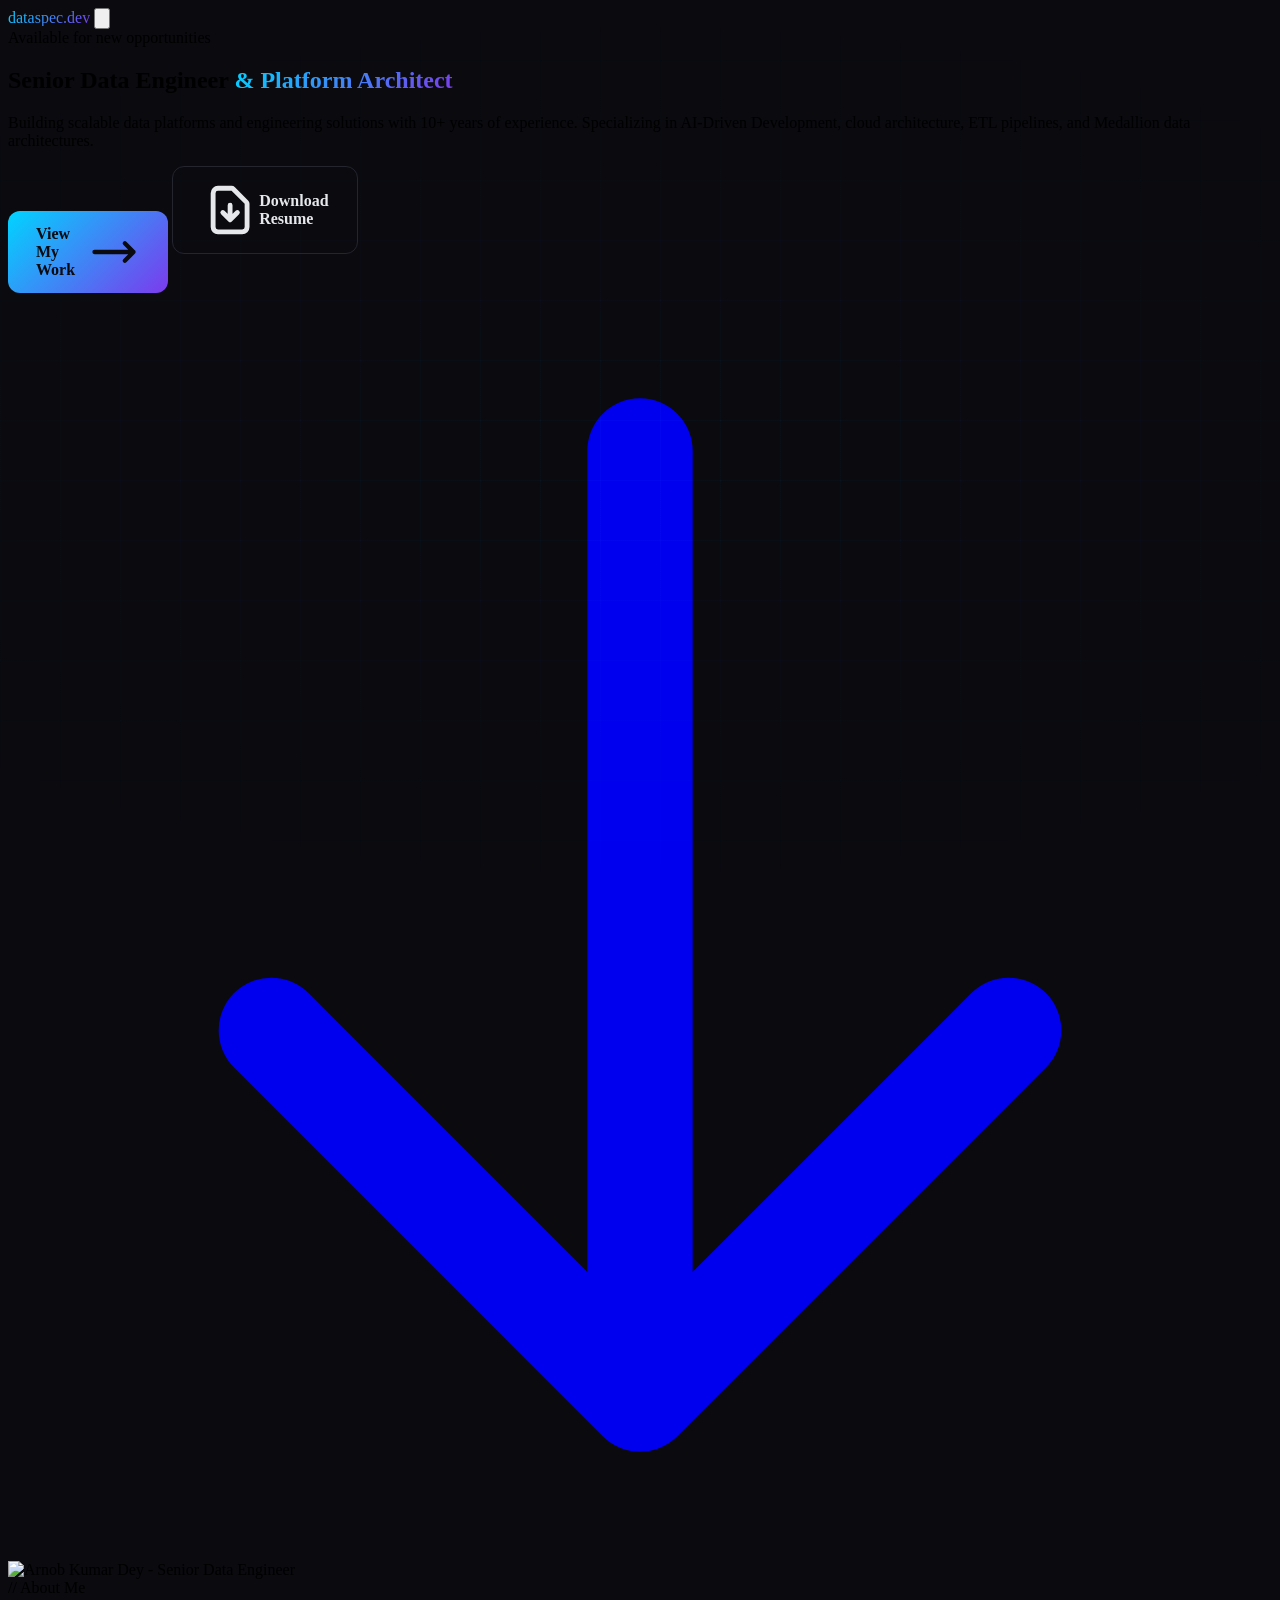
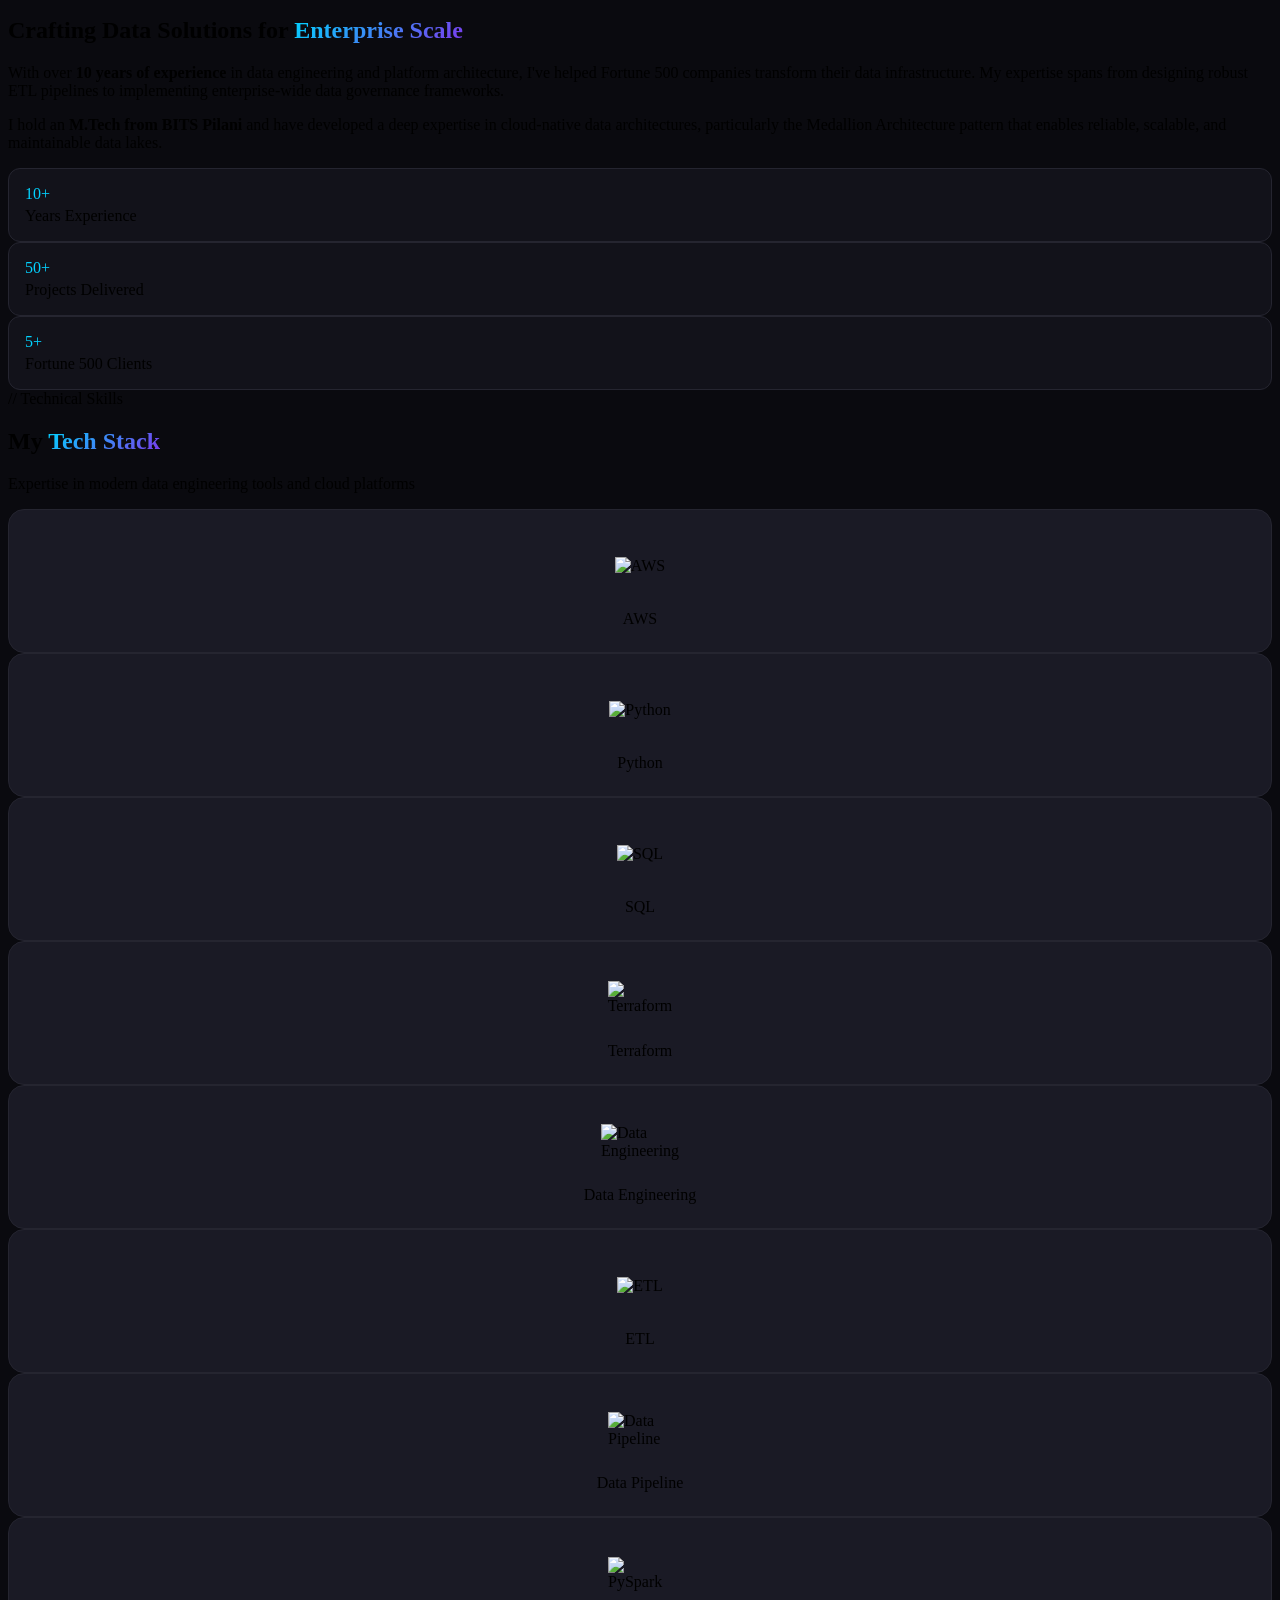
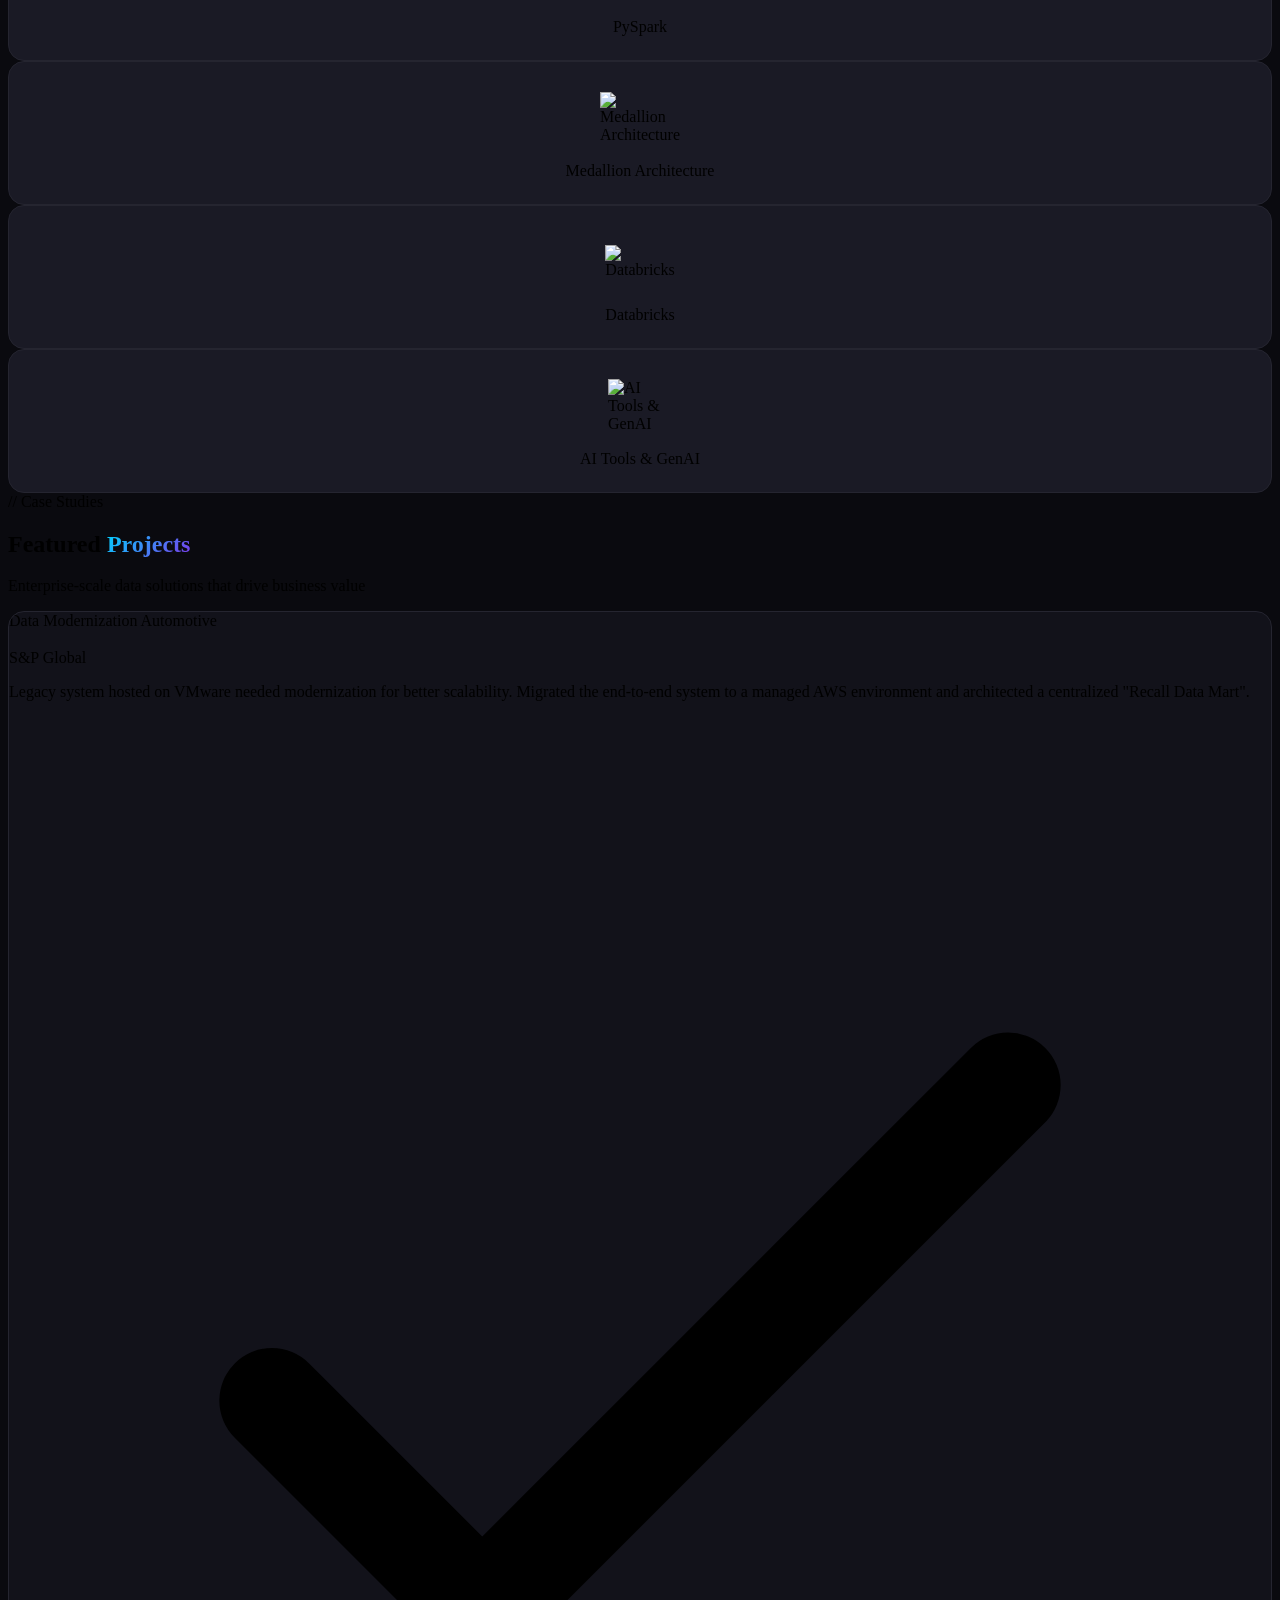
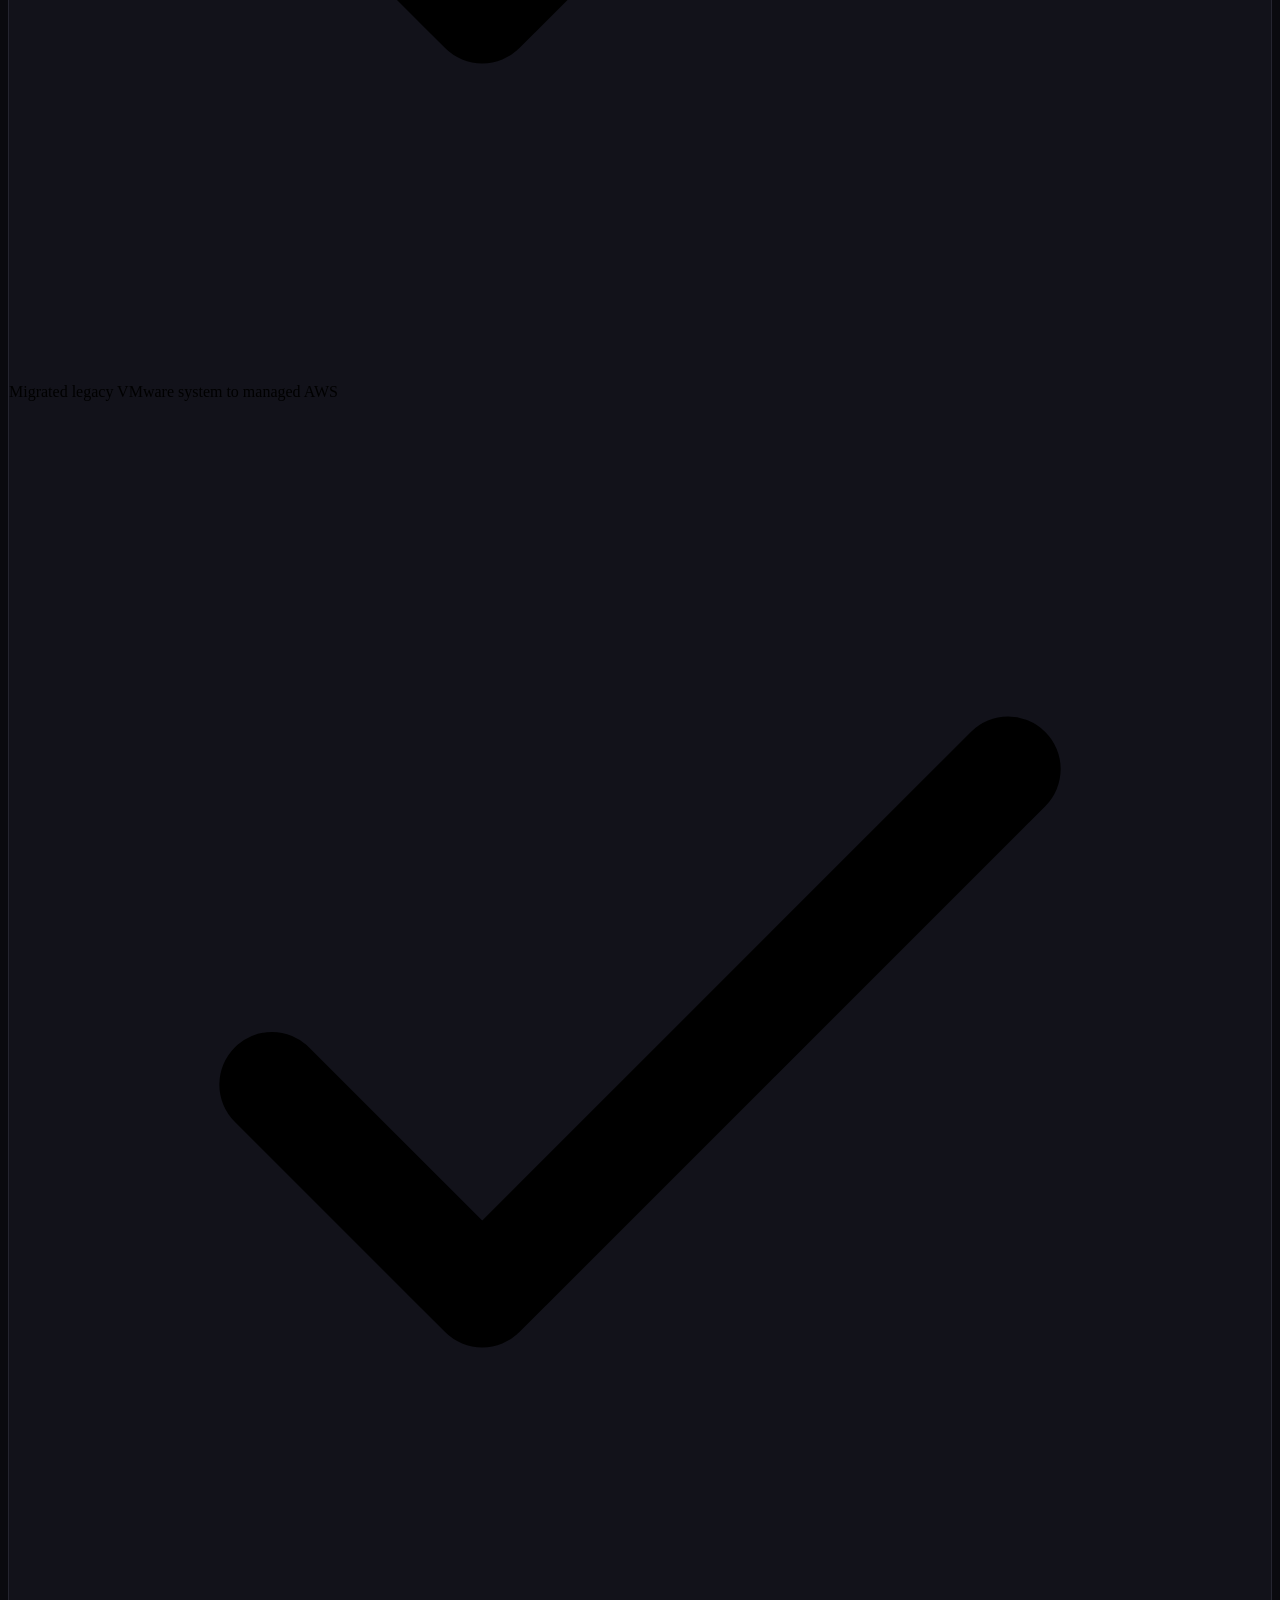
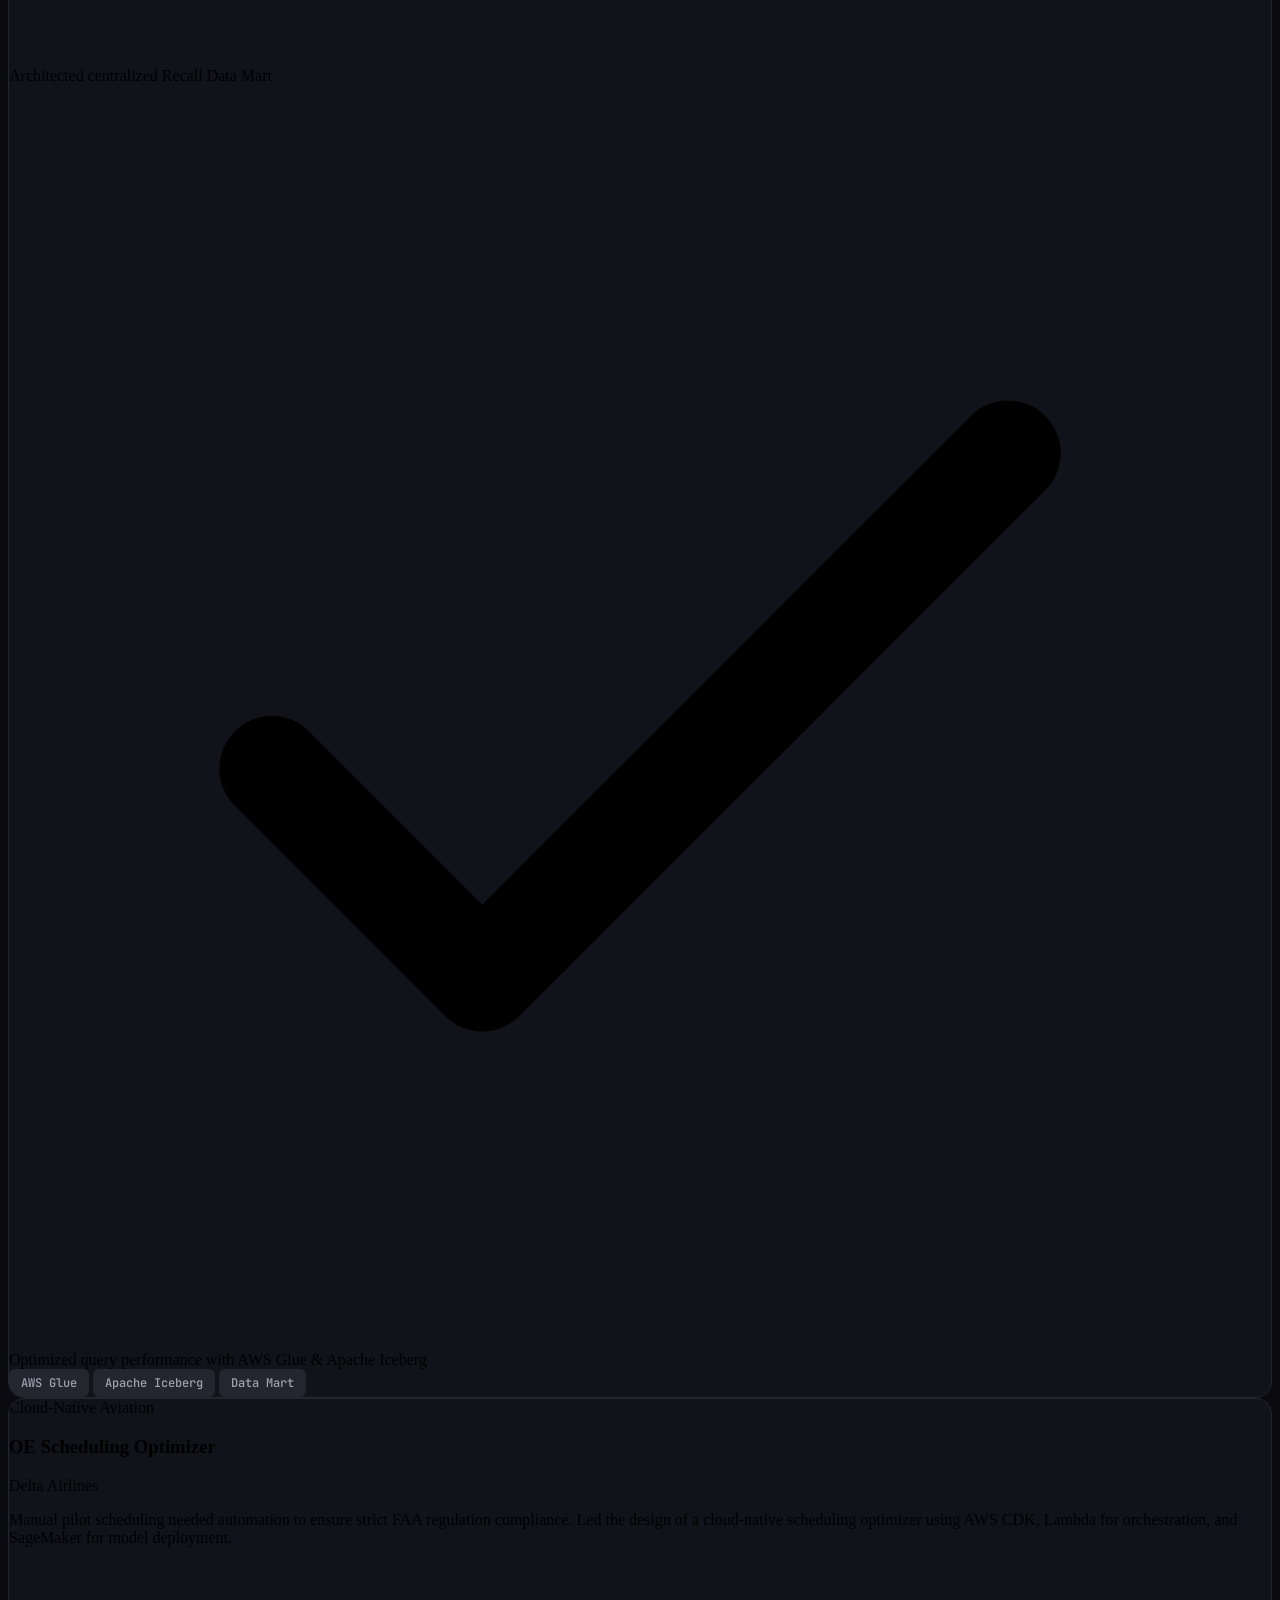
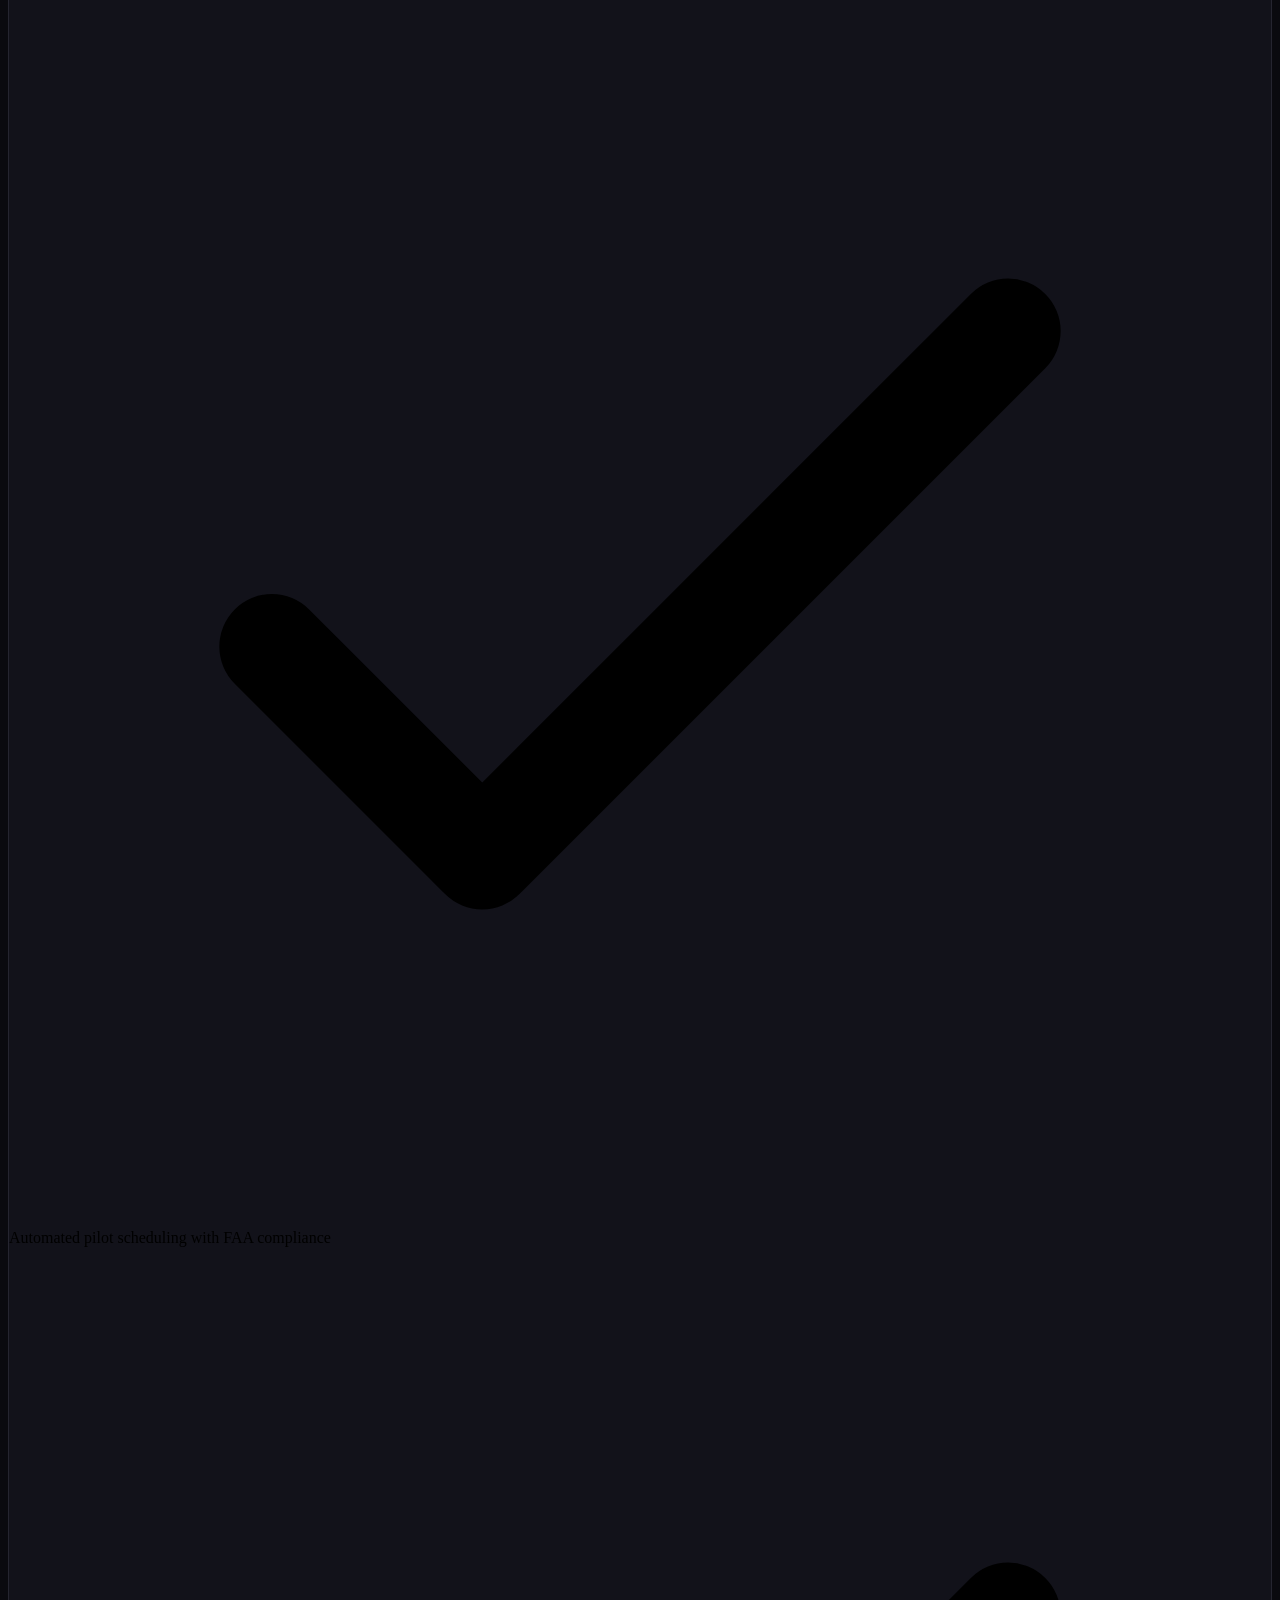
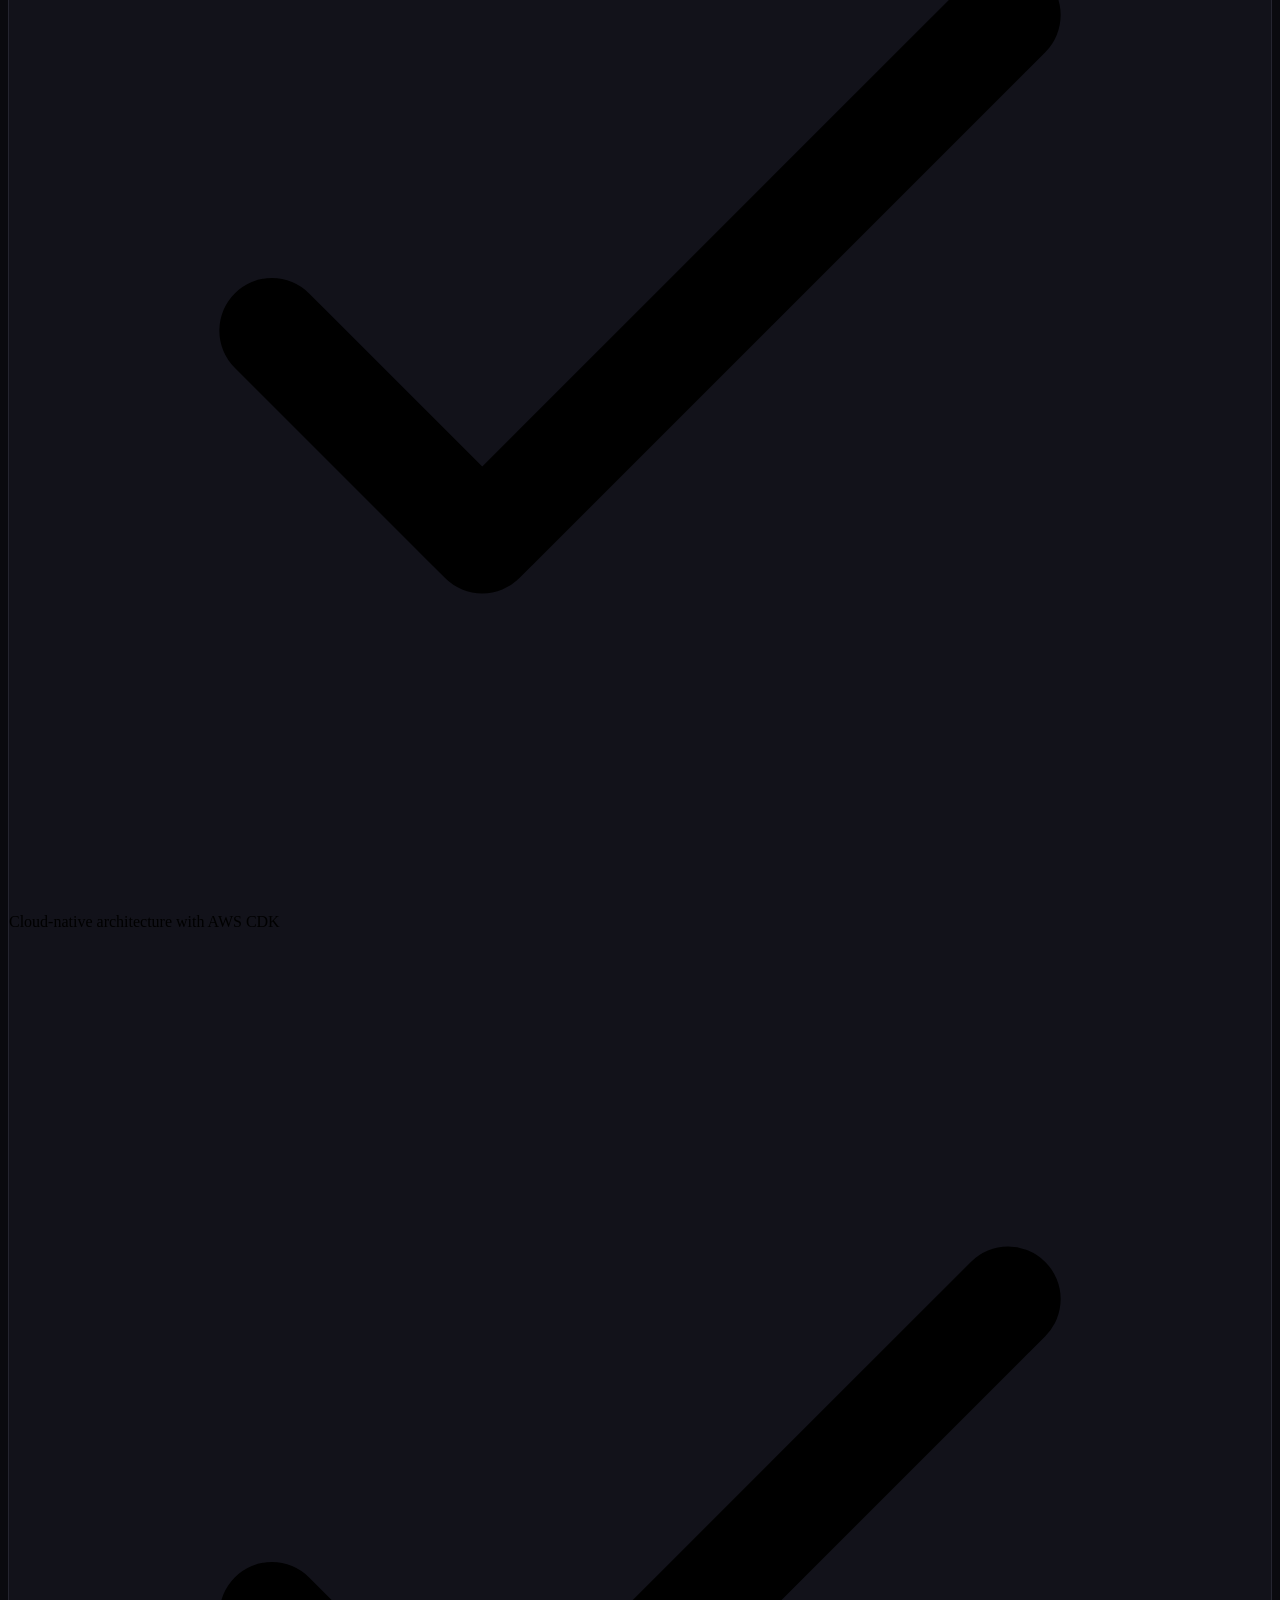
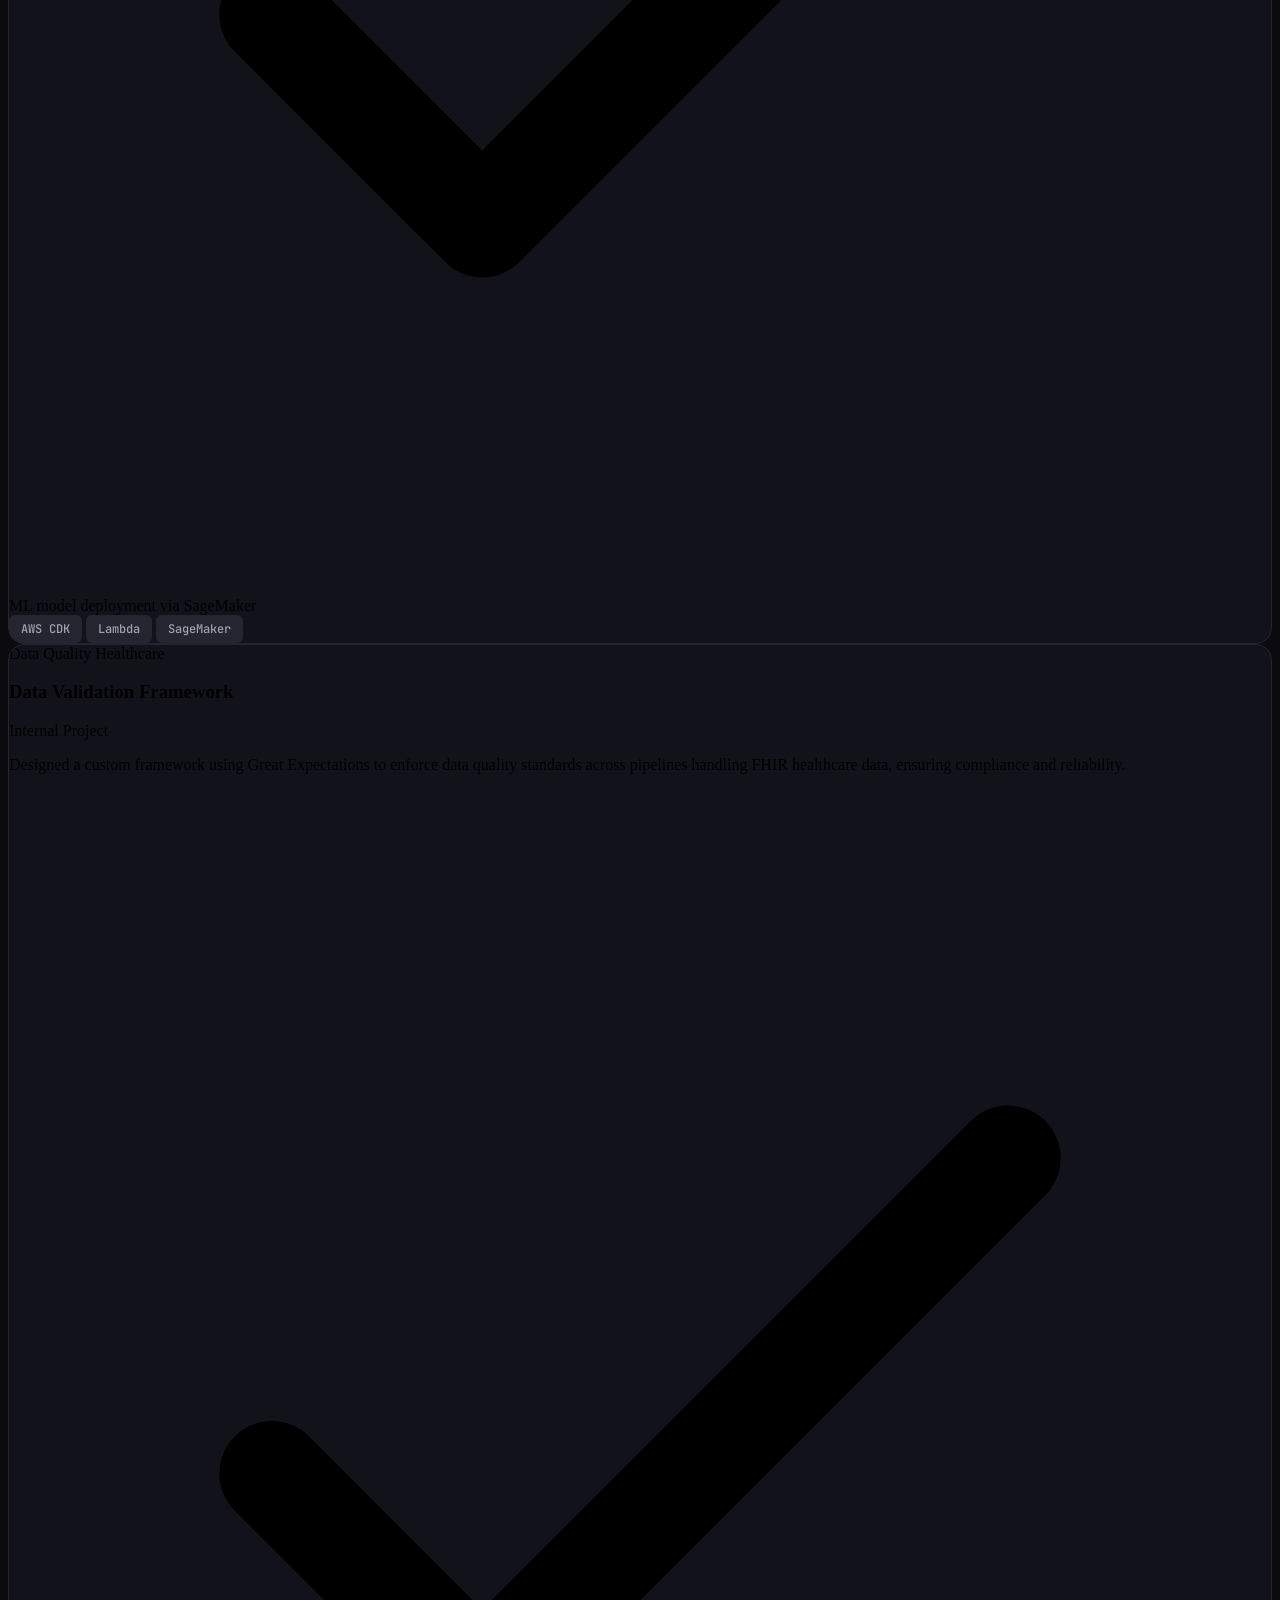
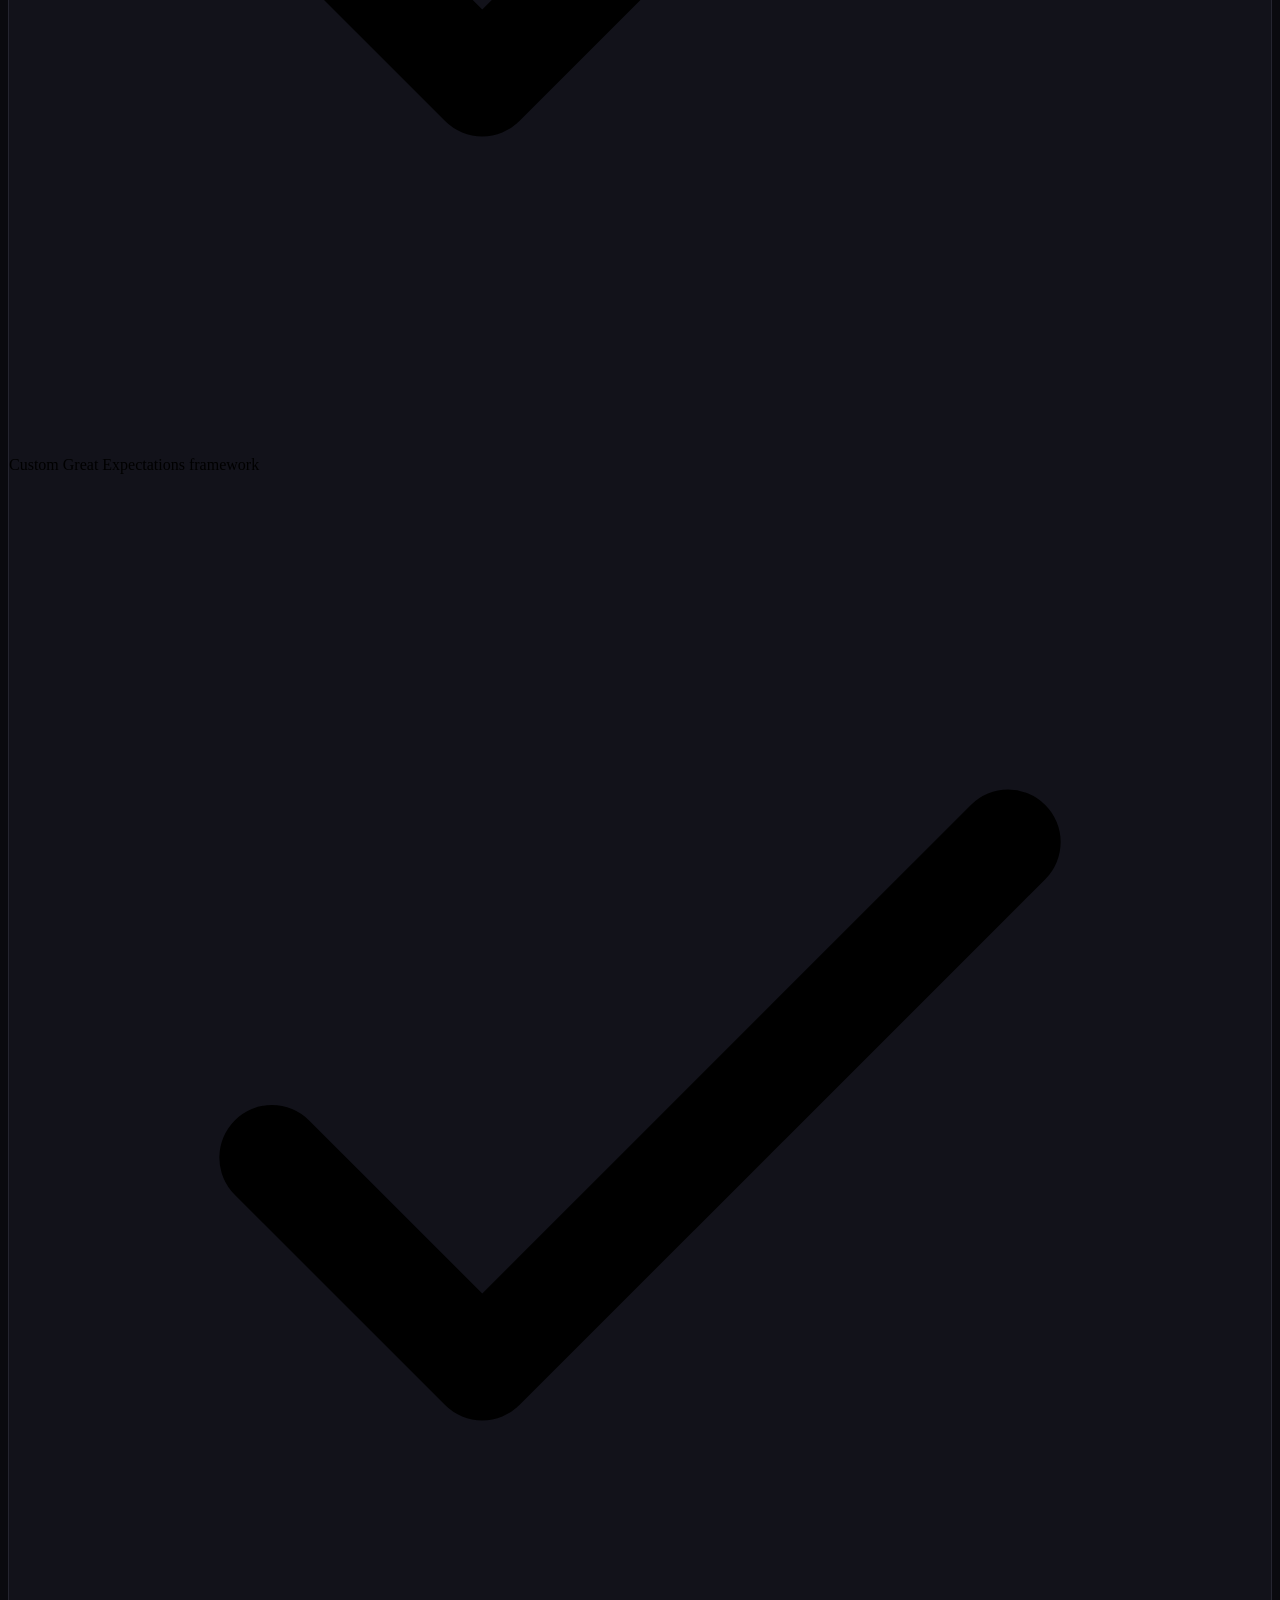
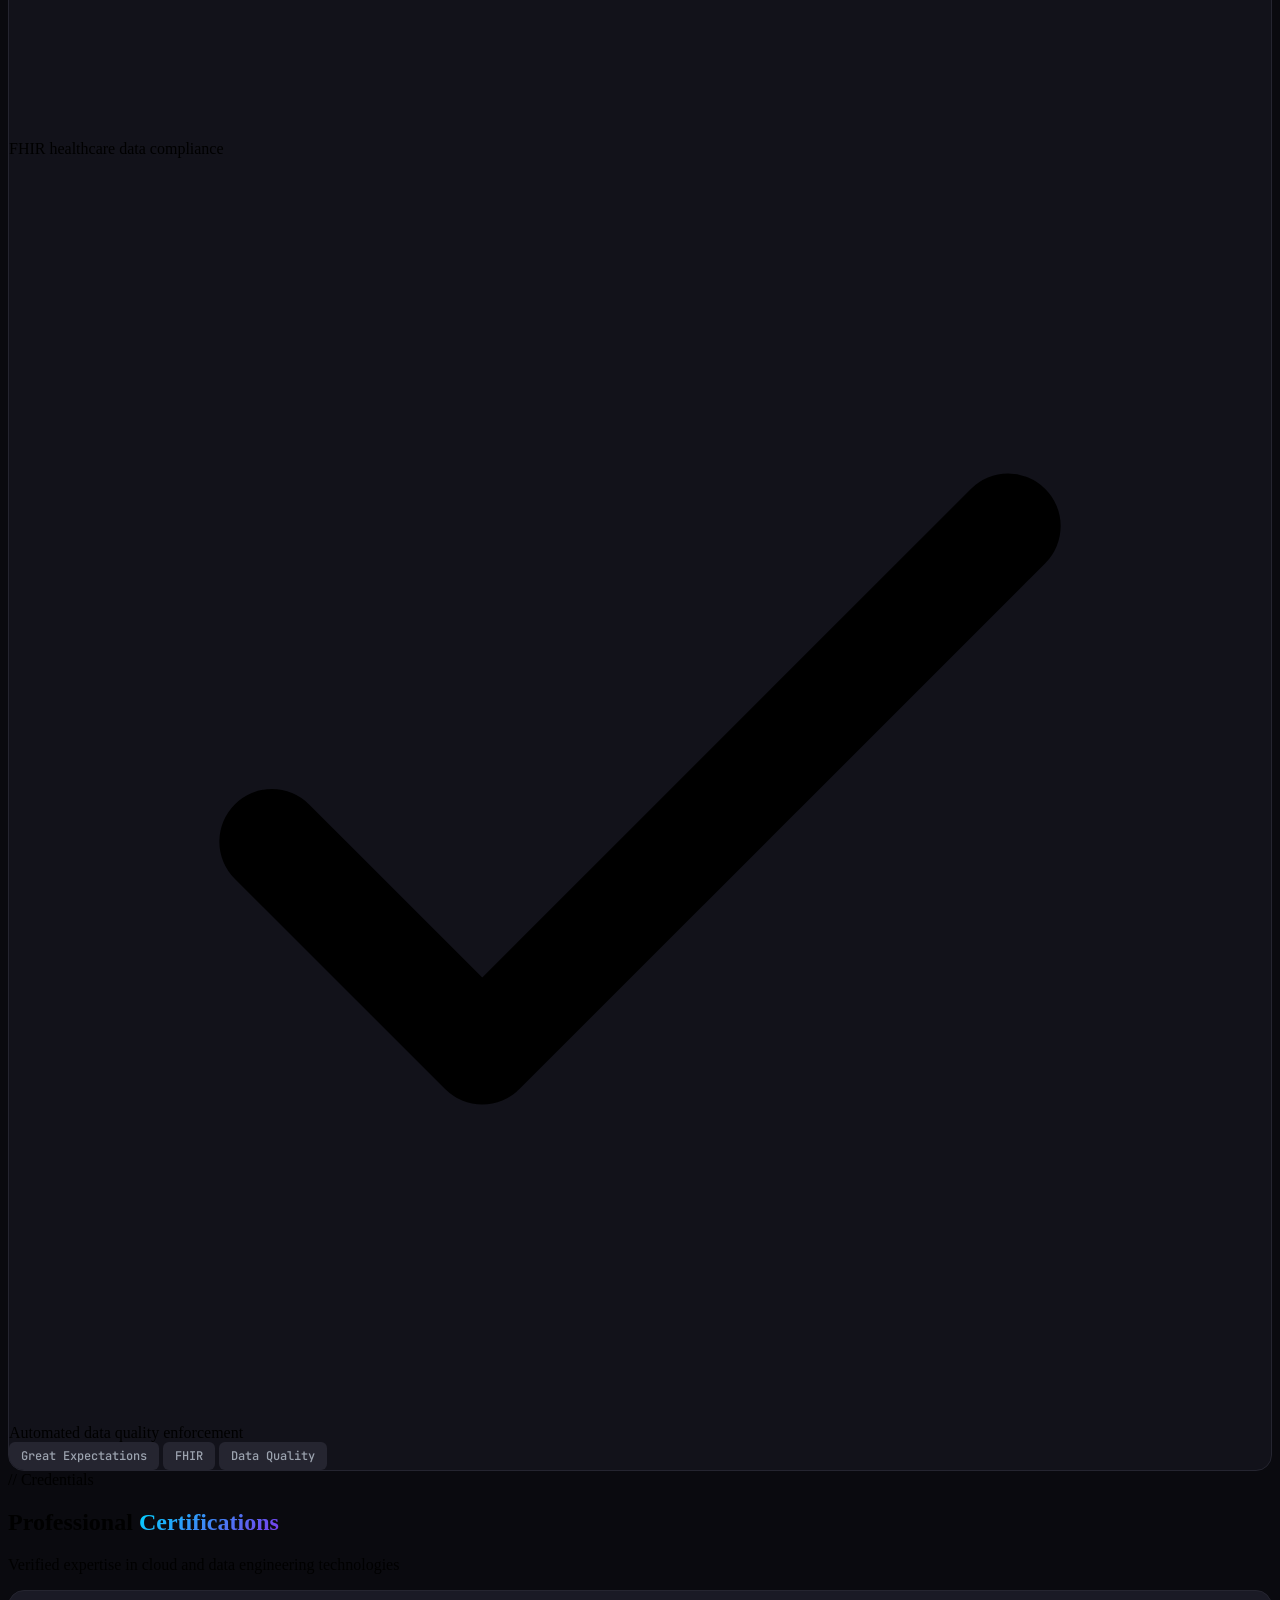
==== backup/index.html @ 8f7bd842 "Fix S&P Global domain tag to Automotive, restore missing project title, update styles" ====
<!DOCTYPE html>
<html lang="en" class="scroll-smooth">

<head>
    <meta charset="UTF-8">
    <meta name="viewport" content="width=device-width, initial-scale=1.0">
    <title>Arnob Kumar Dey | Senior Data Engineer | AWS, Databricks, PySpark, Terraform, SQL, Python, ETL</title>
    <meta name="description"
        content="Senior Data Engineer with 10+ years of experience specializing in AI-Driven Development, Databricks, AWS, and PySpark. Architecting scalable Medallion Architectures and ETL pipelines using modern AI Tools.">
    <meta name="keywords"
        content="Data Engineer, AWS, Python, SQL, Terraform, ETL, PySpark, Medallion Architecture, Data Pipeline, Platform Architect, AI Driven Development, AI Tools, Machine Learning, GenAI">
    <meta name="author" content="Arnob Kumar Dey">

    <!-- Open Graph / Social -->
    <meta property="og:type" content="website">
    <meta property="og:url" content="https://dataspec.dev/">
    <meta property="og:title" content="Arnob Kumar Dey | Senior Data Engineer">
    <meta property="og:description"
        content="Senior Data Engineer with 10+ years of experience specializing in AI-Driven Development, Databricks, AWS, and PySpark. Architecting scalable Medallion Architectures and ETL pipelines using modern AI Tools.">
    <meta property="og:image" content="https://dataspec.dev/images/professional_photo.png">

    <!-- Twitter -->
    <meta name="twitter:card" content="summary_large_image">
    <meta name="twitter:title" content="Arnob Kumar Dey | Senior Data Engineer">
    <meta name="twitter:description"
        content="Senior Data Engineer with 10+ years of experience specializing in AI-Driven Development, Databricks, AWS, and PySpark. Architecting scalable Medallion Architectures and ETL pipelines using modern AI Tools.">

    <!-- Canonical -->
    <link rel="canonical" href="https://dataspec.dev/">

    <!-- Favicon -->
    <link rel="icon" type="image/jpeg" href="images/favicon.jpg">

    <!-- Tailwind CSS CDN -->
    <script src="https://cdn.tailwindcss.com"></script>
    <script>
        tailwind.config = {
            darkMode: 'class',
            theme: {
                extend: {
                    colors: {
                        primary: '#00D4FF',
                        secondary: '#7C3AED',
                        accent: '#10B981',
                        dark: {
                            900: '#0A0A0F',
                            800: '#12121A',
                            700: '#1A1A25',
                            600: '#252530'
                        }
                    },
                    fontFamily: {
                        sans: ['Inter', 'system-ui', 'sans-serif'],
                        mono: ['JetBrains Mono', 'monospace']
                    }
                }
            }
        }
    </script>

    <!-- Google Fonts -->
    <link rel="preconnect" href="https://fonts.googleapis.com">
    <link rel="preconnect" href="https://fonts.gstatic.com" crossorigin>
    <link
        href="https://fonts.googleapis.com/css2?family=Inter:wght@300;400;500;600;700;800&family=JetBrains+Mono:wght@400;500&display=swap"
        rel="stylesheet">

    <!-- Custom Styles -->
    <link rel="stylesheet" href="style.css">
</head>

<body class="bg-dark-900 text-gray-100 font-sans antialiased">
    <!-- Navigation -->
    <nav id="navbar" class="fixed top-0 left-0 right-0 z-50 transition-all duration-300">
        <div class="max-w-7xl mx-auto px-4 sm:px-6 lg:px-8">
            <div class="flex items-center justify-between h-16">
                <a href="#hero" class="text-xl font-bold gradient-text">dataspec.dev</a>

                <!-- Desktop Menu -->
                <div class="hidden md:flex items-center space-x-8">
                    <a href="#about" class="nav-link">About</a>
                    <a href="#skills" class="nav-link">Skills</a>
                    <a href="#portfolio" class="nav-link">Portfolio</a>
                    <a href="#certifications" class="nav-link">Certifications</a>
                    <a href="#contact" class="btn-primary">Contact</a>
                </div>

                <!-- Mobile Menu Button -->
                <button id="mobile-menu-btn" class="md:hidden p-2 rounded-lg hover:bg-dark-700 transition-colors">
                    <svg class="w-6 h-6" fill="none" stroke="currentColor" viewBox="0 0 24 24">
                        <path stroke-linecap="round" stroke-linejoin="round" stroke-width="2"
                            d="M4 6h16M4 12h16M4 18h16" />
                    </svg>
                </button>
            </div>
        </div>

        <!-- Mobile Menu -->
        <div id="mobile-menu" class="hidden md:hidden bg-dark-800 border-t border-dark-600">
            <div class="px-4 py-3 space-y-2">
                <a href="#about" class="block py-2 nav-link">About</a>
                <a href="#skills" class="block py-2 nav-link">Skills</a>
                <a href="#portfolio" class="block py-2 nav-link">Portfolio</a>
                <a href="#certifications" class="block py-2 nav-link">Certifications</a>
                <a href="#contact" class="block py-2 btn-primary text-center">Contact</a>
            </div>
        </div>
    </nav>

    <!-- Hero Section -->
    <section id="hero" class="min-h-screen flex items-center justify-center relative overflow-hidden">
        <div class="absolute inset-0 bg-gradient-radial from-secondary/10 via-transparent to-transparent"></div>
        <div class="hero-grid"></div>

        <div class="max-w-7xl mx-auto px-4 sm:px-6 lg:px-8 py-20 relative z-10">
            <div class="text-center">
                <div
                    class="inline-flex items-center px-4 py-2 rounded-full bg-dark-700 border border-dark-600 mb-8 animate-fade-in">
                    <span class="w-2 h-2 bg-accent rounded-full mr-2 animate-pulse"></span>
                    <span class="text-sm text-gray-400">Available for new opportunities</span>
                </div>

                <h1 class="text-4xl sm:text-5xl md:text-6xl lg:text-7xl font-bold mb-6 animate-fade-in-up">
                    <span class="block text-white">Senior Data Engineer</span>
                    <span class="block gradient-text">&amp; Platform Architect</span>
                </h1>

                <p
                    class="text-lg sm:text-xl text-gray-400 max-w-3xl mx-auto mb-10 animate-fade-in-up animation-delay-200">
                    Building scalable data platforms and engineering solutions with 10+ years of experience.
                    Specializing in AI-Driven Development, cloud architecture, ETL pipelines, and Medallion data
                    architectures.
                </p>

                <div
                    class="flex flex-col sm:flex-row items-center justify-center gap-4 animate-fade-in-up animation-delay-400">
                    <a href="#portfolio" class="btn-primary">
                        <span>View My Work</span>
                        <svg class="w-5 h-5 ml-2" fill="none" stroke="currentColor" viewBox="0 0 24 24">
                            <path stroke-linecap="round" stroke-linejoin="round" stroke-width="2"
                                d="M17 8l4 4m0 0l-4 4m4-4H3" />
                        </svg>
                    </a>
                    <a href="resources/Resume_Arnob_Kumar_Dey_DE.pdf" download class="btn-secondary">
                        <svg class="w-5 h-5 mr-2" fill="none" stroke="currentColor" viewBox="0 0 24 24">
                            <path stroke-linecap="round" stroke-linejoin="round" stroke-width="2"
                                d="M12 10v6m0 0l-3-3m3 3l3-3m2 8H7a2 2 0 01-2-2V5a2 2 0 012-2h5.586a1 1 0 01.707.293l5.414 5.414a1 1 0 01.293.707V19a2 2 0 01-2 2z" />
                        </svg>
                        <span>Download Resume</span>
                    </a>
                </div>
            </div>
        </div>

        <div class="absolute bottom-10 left-1/2 -translate-x-1/2 animate-bounce">
            <a href="#about" class="text-gray-500 hover:text-primary transition-colors">
                <svg class="w-6 h-6" fill="none" stroke="currentColor" viewBox="0 0 24 24">
                    <path stroke-linecap="round" stroke-linejoin="round" stroke-width="2"
                        d="M19 14l-7 7m0 0l-7-7m7 7V3" />
                </svg>
            </a>
        </div>
    </section>

    <!-- About Section -->
    <section id="about" class="py-20 lg:py-32 relative">
        <div class="max-w-7xl mx-auto px-4 sm:px-6 lg:px-8">
            <div class="grid lg:grid-cols-2 gap-12 lg:gap-20 items-center">
                <div class="relative">
                    <div class="aspect-square max-w-md mx-auto lg:mx-0 relative">
                        <div
                            class="absolute inset-0 bg-gradient-to-br from-primary/20 to-secondary/20 rounded-2xl transform rotate-6">
                        </div>
                        <img src="images/professional_photo.png" alt="Arnob Kumar Dey - Senior Data Engineer"
                            class="relative rounded-2xl w-full h-full object-cover shadow-2xl">
                    </div>
                </div>

                <div>
                    <span class="text-primary font-mono text-base mb-4 block">// About Me</span>
                    <h2 class="text-3xl sm:text-4xl font-bold mb-6">
                        Crafting Data Solutions for
                        <span class="gradient-text">Enterprise Scale</span>
                    </h2>

                    <p class="text-gray-400 text-lg mb-6 leading-relaxed">
                        With over <strong class="text-white">10 years of experience</strong> in data engineering and
                        platform architecture,
                        I've helped Fortune 500 companies transform their data infrastructure. My expertise spans from
                        designing robust ETL pipelines to implementing enterprise-wide data governance frameworks.
                    </p>

                    <p class="text-gray-400 text-lg mb-8 leading-relaxed">
                        I hold an <strong class="text-white">M.Tech from BITS Pilani</strong> and have developed a deep
                        expertise in
                        cloud-native data architectures, particularly the Medallion Architecture pattern that enables
                        reliable, scalable, and maintainable data lakes.
                    </p>

                    <div class="grid grid-cols-2 sm:grid-cols-3 gap-6">
                        <div class="stat-card">
                            <span class="text-3xl font-bold gradient-text">10+</span>
                            <span class="text-gray-400 text-sm">Years Experience</span>
                        </div>
                        <div class="stat-card">
                            <span class="text-3xl font-bold gradient-text">50+</span>
                            <span class="text-gray-400 text-sm">Projects Delivered</span>
                        </div>
                        <div class="stat-card">
                            <span class="text-3xl font-bold gradient-text">5+</span>
                            <span class="text-gray-400 text-sm">Fortune 500 Clients</span>
                        </div>
                    </div>
                </div>
            </div>
        </div>
    </section>

    <!-- Skills Section -->
    <section id="skills" class="py-20 lg:py-32 bg-dark-800 relative">
        <div class="max-w-7xl mx-auto px-4 sm:px-6 lg:px-8">
            <div class="text-center mb-16">
                <span class="text-primary font-mono text-base mb-4 block">// Technical Skills</span>
                <h2 class="text-3xl sm:text-4xl font-bold mb-4">
                    My <span class="gradient-text">Tech Stack</span>
                </h2>
                <p class="text-gray-400 max-w-2xl mx-auto">
                    Expertise in modern data engineering tools and cloud platforms
                </p>
            </div>

            <div class="grid grid-cols-2 sm:grid-cols-3 lg:grid-cols-4 xl:grid-cols-5 gap-4">
                <div class="skill-card">
                    <div class="skill-icon bg-white p-2 rounded-xl">
                        <img src="images/aws-logo.png" alt="AWS" class="w-10 h-10 object-contain">
                    </div>
                    <span class="text-sm font-medium">AWS</span>
                </div>

                <div class="skill-card">
                    <div class="skill-icon bg-white p-2 rounded-xl">
                        <img src="images/python-logo.png" alt="Python" class="w-10 h-10 object-contain">
                    </div>
                    <span class="text-sm font-medium">Python</span>
                </div>

                <div class="skill-card">
                    <div class="skill-icon bg-white p-2 rounded-xl">
                        <img src="images/sql-logo.png" alt="SQL" class="w-10 h-10 object-contain">
                    </div>
                    <span class="text-sm font-medium">SQL</span>
                </div>

                <div class="skill-card">
                    <div class="skill-icon bg-white p-2 rounded-xl">
                        <img src="images/terraform-logo.png" alt="Terraform" class="w-10 h-10 object-contain">
                    </div>
                    <span class="text-sm font-medium">Terraform</span>
                </div>

                <div class="skill-card">
                    <div class="skill-icon bg-white p-2 rounded-xl">
                        <img src="images/data-engineering-logo.png" alt="Data Engineering"
                            class="w-10 h-10 object-contain">
                    </div>
                    <span class="text-sm font-medium">Data Engineering</span>
                </div>

                <div class="skill-card">
                    <div class="skill-icon bg-white p-2 rounded-xl">
                        <img src="images/etl-logo.png" alt="ETL" class="w-10 h-10 object-contain">
                    </div>
                    <span class="text-sm font-medium">ETL</span>
                </div>

                <div class="skill-card">
                    <div class="skill-icon bg-white p-2 rounded-xl">
                        <img src="images/data-pipeline-logo.png" alt="Data Pipeline" class="w-10 h-10 object-contain">
                    </div>
                    <span class="text-sm font-medium">Data Pipeline</span>
                </div>

                <div class="skill-card">
                    <div class="skill-icon bg-white p-2 rounded-xl">
                        <img src="images/pyspark-logo.png" alt="PySpark" class="w-10 h-10 object-contain">
                    </div>
                    <span class="text-sm font-medium">PySpark</span>
                </div>

                <div class="skill-card">
                    <div class="skill-icon bg-white p-2 rounded-xl">
                        <img src="images/medallion-logo.png" alt="Medallion Architecture"
                            class="w-10 h-10 object-contain">
                    </div>
                    <span class="text-sm font-medium">Medallion Architecture</span>
                </div>

                <div class="skill-card">
                    <div class="skill-icon bg-white p-2 rounded-xl">
                        <img src="images/databricks-logo.png" alt="Databricks" class="w-10 h-10 object-contain">
                    </div>
                    <span class="text-sm font-medium">Databricks</span>
                </div>

                <div class="skill-card">
                    <div class="skill-icon bg-white p-2 rounded-xl">
                        <img src="images/ai-tools-logo.png" alt="AI Tools & GenAI" class="w-10 h-10 object-contain">
                    </div>
                    <span class="text-sm font-medium">AI Tools & GenAI</span>
                </div>
            </div>
        </div>
    </section>

    <!-- Portfolio Section -->
    <section id="portfolio" class="py-20 lg:py-32 relative">
        <div class="max-w-7xl mx-auto px-4 sm:px-6 lg:px-8">
            <div class="text-center mb-16">
                <span class="text-primary font-mono text-base mb-4 block">// Case Studies</span>
                <h2 class="text-3xl sm:text-4xl font-bold mb-4">
                    Featured <span class="gradient-text">Projects</span>
                </h2>
                <p class="text-gray-400 max-w-2xl mx-auto">
                    Enterprise-scale data solutions that drive business value
                </p>
            </div>

            <div class="grid lg:grid-cols-2 gap-8">
                <!-- S&P Global Recall Modernization -->
                <article class="case-study-card group">
                    <div class="p-8">
                        <div class="flex items-center gap-3 mb-4">
                            <span class="px-3 py-1 text-xs font-medium bg-primary/10 text-primary rounded-full">Data
                                Modernization</span>
                            <span
                                class="px-3 py-1 text-xs font-medium bg-secondary/10 text-secondary rounded-full">Automotive</span>
                        </div>

                        <h3 class="text-2xl font-bold mb-4 group-hover:text-primary transition-colors">

                        </h3>
                        <p class="text-sm text-gray-500 mb-4">S&P Global</p>

                        <p class="text-gray-400 mb-6 leading-relaxed">
                            Legacy system hosted on VMware needed modernization for better scalability. Migrated the
                            end-to-end
                            system to a managed AWS environment and architected a centralized "Recall Data Mart".
                        </p>

                        <div class="space-y-3 mb-6">
                            <div class="flex items-start gap-3">
                                <svg class="w-5 h-5 text-accent mt-0.5 flex-shrink-0" fill="none" stroke="currentColor"
                                    viewBox="0 0 24 24">
                                    <path stroke-linecap="round" stroke-linejoin="round" stroke-width="2"
                                        d="M5 13l4 4L19 7" />
                                </svg>
                                <span class="text-gray-300">Migrated legacy VMware system to managed AWS</span>
                            </div>
                            <div class="flex items-start gap-3">
                                <svg class="w-5 h-5 text-accent mt-0.5 flex-shrink-0" fill="none" stroke="currentColor"
                                    viewBox="0 0 24 24">
                                    <path stroke-linecap="round" stroke-linejoin="round" stroke-width="2"
                                        d="M5 13l4 4L19 7" />
                                </svg>
                                <span class="text-gray-300">Architected centralized Recall Data Mart</span>
                            </div>
                            <div class="flex items-start gap-3">
                                <svg class="w-5 h-5 text-accent mt-0.5 flex-shrink-0" fill="none" stroke="currentColor"
                                    viewBox="0 0 24 24">
                                    <path stroke-linecap="round" stroke-linejoin="round" stroke-width="2"
                                        d="M5 13l4 4L19 7" />
                                </svg>
                                <span class="text-gray-300">Optimized query performance with AWS Glue & Apache
                                    Iceberg</span>
                            </div>
                        </div>

                        <div class="flex flex-wrap gap-2">
                            <span class="tech-tag">AWS Glue</span>
                            <span class="tech-tag">Apache Iceberg</span>
                            <span class="tech-tag">Data Mart</span>
                        </div>
                    </div>
                </article>

                <!-- Delta Airlines OE Scheduler -->
                <article class="case-study-card group">
                    <div class="p-8">
                        <div class="flex items-center gap-3 mb-4">
                            <span
                                class="px-3 py-1 text-xs font-medium bg-primary/10 text-primary rounded-full">Cloud-Native</span>
                            <span
                                class="px-3 py-1 text-xs font-medium bg-accent/10 text-accent rounded-full">Aviation</span>
                        </div>

                        <h3 class="text-2xl font-bold mb-4 group-hover:text-primary transition-colors">
                            OE Scheduling Optimizer
                        </h3>
                        <p class="text-sm text-gray-500 mb-4">Delta Airlines</p>

                        <p class="text-gray-400 mb-6 leading-relaxed">
                            Manual pilot scheduling needed automation to ensure strict FAA regulation compliance. Led
                            the design
                            of a cloud-native scheduling optimizer using AWS CDK, Lambda for orchestration, and
                            SageMaker for model deployment.
                        </p>

                        <div class="space-y-3 mb-6">
                            <div class="flex items-start gap-3">
                                <svg class="w-5 h-5 text-accent mt-0.5 flex-shrink-0" fill="none" stroke="currentColor"
                                    viewBox="0 0 24 24">
                                    <path stroke-linecap="round" stroke-linejoin="round" stroke-width="2"
                                        d="M5 13l4 4L19 7" />
                                </svg>
                                <span class="text-gray-300">Automated pilot scheduling with FAA compliance</span>
                            </div>
                            <div class="flex items-start gap-3">
                                <svg class="w-5 h-5 text-accent mt-0.5 flex-shrink-0" fill="none" stroke="currentColor"
                                    viewBox="0 0 24 24">
                                    <path stroke-linecap="round" stroke-linejoin="round" stroke-width="2"
                                        d="M5 13l4 4L19 7" />
                                </svg>
                                <span class="text-gray-300">Cloud-native architecture with AWS CDK</span>
                            </div>
                            <div class="flex items-start gap-3">
                                <svg class="w-5 h-5 text-accent mt-0.5 flex-shrink-0" fill="none" stroke="currentColor"
                                    viewBox="0 0 24 24">
                                    <path stroke-linecap="round" stroke-linejoin="round" stroke-width="2"
                                        d="M5 13l4 4L19 7" />
                                </svg>
                                <span class="text-gray-300">ML model deployment via SageMaker</span>
                            </div>
                        </div>

                        <div class="flex flex-wrap gap-2">
                            <span class="tech-tag">AWS CDK</span>
                            <span class="tech-tag">Lambda</span>
                            <span class="tech-tag">SageMaker</span>
                        </div>
                    </div>
                </article>

                <!-- Data Validation Framework -->
                <article class="case-study-card group">
                    <div class="p-8">
                        <div class="flex items-center gap-3 mb-4">
                            <span class="px-3 py-1 text-xs font-medium bg-primary/10 text-primary rounded-full">Data
                                Quality</span>
                            <span
                                class="px-3 py-1 text-xs font-medium bg-amber-500/10 text-amber-400 rounded-full">Healthcare</span>
                        </div>

                        <h3 class="text-2xl font-bold mb-4 group-hover:text-primary transition-colors">
                            Data Validation Framework
                        </h3>
                        <p class="text-sm text-gray-500 mb-4">Internal Project</p>

                        <p class="text-gray-400 mb-6 leading-relaxed">
                            Designed a custom framework using Great Expectations to enforce data quality standards
                            across
                            pipelines handling FHIR healthcare data, ensuring compliance and reliability.
                        </p>

                        <div class="space-y-3 mb-6">
                            <div class="flex items-start gap-3">
                                <svg class="w-5 h-5 text-accent mt-0.5 flex-shrink-0" fill="none" stroke="currentColor"
                                    viewBox="0 0 24 24">
                                    <path stroke-linecap="round" stroke-linejoin="round" stroke-width="2"
                                        d="M5 13l4 4L19 7" />
                                </svg>
                                <span class="text-gray-300">Custom Great Expectations framework</span>
                            </div>
                            <div class="flex items-start gap-3">
                                <svg class="w-5 h-5 text-accent mt-0.5 flex-shrink-0" fill="none" stroke="currentColor"
                                    viewBox="0 0 24 24">
                                    <path stroke-linecap="round" stroke-linejoin="round" stroke-width="2"
                                        d="M5 13l4 4L19 7" />
                                </svg>
                                <span class="text-gray-300">FHIR healthcare data compliance</span>
                            </div>
                            <div class="flex items-start gap-3">
                                <svg class="w-5 h-5 text-accent mt-0.5 flex-shrink-0" fill="none" stroke="currentColor"
                                    viewBox="0 0 24 24">
                                    <path stroke-linecap="round" stroke-linejoin="round" stroke-width="2"
                                        d="M5 13l4 4L19 7" />
                                </svg>
                                <span class="text-gray-300">Automated data quality enforcement</span>
                            </div>
                        </div>

                        <div class="flex flex-wrap gap-2">
                            <span class="tech-tag">Great Expectations</span>
                            <span class="tech-tag">FHIR</span>
                            <span class="tech-tag">Data Quality</span>
                        </div>
                    </div>
                </article>
            </div>
        </div>
    </section>

    <!-- Certifications Section -->
    <section id="certifications" class="py-20 lg:py-32 bg-dark-800 relative">
        <div class="max-w-7xl mx-auto px-4 sm:px-6 lg:px-8">
            <div class="text-center mb-16">
                <span class="text-primary font-mono text-base mb-4 block">// Credentials</span>
                <h2 class="text-3xl sm:text-4xl font-bold mb-4">
                    Professional <span class="gradient-text">Certifications</span>
                </h2>
                <p class="text-gray-400 max-w-2xl mx-auto">
                    Verified expertise in cloud and data engineering technologies
                </p>
            </div>

            <div class="grid md:grid-cols-2 gap-8 max-w-4xl mx-auto">
                <!-- AWS Certification -->
                <div class="cert-card">
                    <div class="flex items-center gap-6">
                        <div class="w-24 h-24 flex-shrink-0 bg-white rounded-xl p-2 flex items-center justify-center">
                            <img src="images/aws-certified-developer-associate.png"
                                alt="AWS Certified Developer Associate" class="w-full h-full object-contain">
                        </div>
                        <div>
                            <h3 class="text-xl font-bold mb-1">AWS Certified</h3>
                            <p class="text-primary font-medium mb-2">Developer Associate</p>
                            <p class="text-gray-400 text-sm">Expertise in AWS services, deployment, and security best
                                practices</p>
                        </div>
                    </div>
                </div>

                <!-- Databricks Certification -->
                <div class="cert-card">
                    <div class="flex items-center gap-6">
                        <div class="w-24 h-24 flex-shrink-0 bg-white rounded-xl p-2 flex items-center justify-center">
                            <img src="images/databricks_certified_logo.png" alt="Databricks Data Engineer Associate"
                                class="w-full h-full object-contain">
                        </div>
                        <div>
                            <h3 class="text-xl font-bold mb-1">Databricks Certified</h3>
                            <p class="text-primary font-medium mb-2">Data Engineer Associate</p>
                            <p class="text-gray-400 text-sm">Proficiency in Databricks, Apache Spark, and lakehouse
                                architecture</p>
                        </div>
                    </div>
                </div>
            </div>
        </div>
    </section>

    <!-- Contact Section -->
    <section id="contact" class="py-20 lg:py-32 relative">
        <div class="max-w-7xl mx-auto px-4 sm:px-6 lg:px-8">
            <div class="max-w-3xl mx-auto">
                <div class="text-center mb-12">
                    <span class="text-primary font-mono text-base mb-4 block">// Get In Touch</span>
                    <h2 class="text-3xl sm:text-4xl font-bold mb-4">
                        Let's <span class="gradient-text">Connect</span>
                    </h2>
                    <p class="text-gray-400">
                        Have a project in mind or want to discuss opportunities? I'd love to hear from you.
                    </p>
                </div>

                <form name="contact" method="POST" data-netlify="true" netlify-honeypot="bot-field"
                    class="contact-form">
                    <!-- Honeypot field for spam protection -->
                    <p class="hidden">
                        <label>Don't fill this out if you're human: <input name="bot-field"></label>
                    </p>

                    <input type="hidden" name="form-name" value="contact">

                    <div class="grid md:grid-cols-2 gap-6 mb-6">
                        <div>
                            <label for="name" class="block text-sm font-medium text-gray-300 mb-2">Name</label>
                            <input type="text" id="name" name="name" required class="form-input"
                                placeholder="Your name">
                        </div>

                        <div>
                            <label for="email" class="block text-sm font-medium text-gray-300 mb-2">Email</label>
                            <input type="email" id="email" name="email" required class="form-input"
                                placeholder="your.email@example.com">
                        </div>
                    </div>

                    <div class="mb-6">
                        <label for="message" class="block text-sm font-medium text-gray-300 mb-2">Message</label>
                        <textarea id="message" name="message" rows="6" required class="form-input resize-none"
                            placeholder="Tell me about your project or opportunity..."></textarea>
                    </div>

                    <!-- Netlify reCAPTCHA -->
                    <div class="mb-6" data-netlify-recaptcha="true"></div>

                    <button type="submit" class="btn-primary w-full justify-center">
                        <span>Send Message</span>
                        <svg class="w-5 h-5 ml-2" fill="none" stroke="currentColor" viewBox="0 0 24 24">
                            <path stroke-linecap="round" stroke-linejoin="round" stroke-width="2"
                                d="M14 5l7 7m0 0l-7 7m7-7H3" />
                        </svg>
                    </button>
                </form>
            </div>
        </div>
    </section>

    <!-- Footer -->
    <footer class="py-8 border-t border-dark-600">
        <div class="max-w-7xl mx-auto px-4 sm:px-6 lg:px-8">
            <div class="flex flex-col md:flex-row items-center justify-between gap-4">
                <div class="text-gray-400 text-sm">
                    © 2026 Arnob Kumar Dey. All rights reserved.
                </div>
                <div class="flex items-center gap-6">
                    <a href="https://www.linkedin.com/in/arnobde/" target="_blank" rel="noopener noreferrer"
                        class="text-gray-400 hover:text-primary transition-colors">
                        <svg class="w-5 h-5" fill="currentColor" viewBox="0 0 24 24">
                            <path
                                d="M20.447 20.452h-3.554v-5.569c0-1.328-.027-3.037-1.852-3.037-1.853 0-2.136 1.445-2.136 2.939v5.667H9.351V9h3.414v1.561h.046c.477-.9 1.637-1.85 3.37-1.85 3.601 0 4.267 2.37 4.267 5.455v6.286zM5.337 7.433c-1.144 0-2.063-.926-2.063-2.065 0-1.138.92-2.063 2.063-2.063 1.14 0 2.064.925 2.064 2.063 0 1.139-.925 2.065-2.064 2.065zm1.782 13.019H3.555V9h3.564v11.452zM22.225 0H1.771C.792 0 0 .774 0 1.729v20.542C0 23.227.792 24 1.771 24h20.451C23.2 24 24 23.227 24 22.271V1.729C24 .774 23.2 0 22.222 0h.003z" />
                        </svg>
                    </a>
                    <a href="https://github.com" target="_blank" rel="noopener noreferrer"
                        class="text-gray-400 hover:text-primary transition-colors">
                        <svg class="w-5 h-5" fill="currentColor" viewBox="0 0 24 24">
                            <path
                                d="M12 0c-6.626 0-12 5.373-12 12 0 5.302 3.438 9.8 8.207 11.387.599.111.793-.261.793-.577v-2.234c-3.338.726-4.033-1.416-4.033-1.416-.546-1.387-1.333-1.756-1.333-1.756-1.089-.745.083-.729.083-.729 1.205.084 1.839 1.237 1.839 1.237 1.07 1.834 2.807 1.304 3.492.997.107-.775.418-1.305.762-1.604-2.665-.305-5.467-1.334-5.467-5.931 0-1.311.469-2.381 1.236-3.221-.124-.303-.535-1.524.117-3.176 0 0 1.008-.322 3.301 1.23.957-.266 1.983-.399 3.003-.404 1.02.005 2.047.138 3.006.404 2.291-1.552 3.297-1.23 3.297-1.23.653 1.653.242 2.874.118 3.176.77.84 1.235 1.911 1.235 3.221 0 4.609-2.807 5.624-5.479 5.921.43.372.823 1.102.823 2.222v3.293c0 .319.192.694.801.576 4.765-1.589 8.199-6.086 8.199-11.386 0-6.627-5.373-12-12-12z" />
                        </svg>
                    </a>
                </div>
            </div>
        </div>
    </footer>

    <!-- Scripts -->
    <script>
        // Mobile menu toggle
        const mobileMenuBtn = document.getElementById('mobile-menu-btn');
        const mobileMenu = document.getElementById('mobile-menu');

        mobileMenuBtn.addEventListener('click', () => {
            mobileMenu.classList.toggle('hidden');
        });

        // Close mobile menu on link click
        mobileMenu.querySelectorAll('a').forEach(link => {
            link.addEventListener('click', () => {
                mobileMenu.classList.add('hidden');
            });
        });

        // Navbar background on scroll
        const navbar = document.getElementById('navbar');

        window.addEventListener('scroll', () => {
            if (window.scrollY > 50) {
                navbar.classList.add('nav-scrolled');
            } else {
                navbar.classList.remove('nav-scrolled');
            }
        });

        // Intersection Observer for animations
        const observerOptions = {
            threshold: 0.1,
            rootMargin: '0px 0px -50px 0px'
        };

        const observer = new IntersectionObserver((entries) => {
            entries.forEach(entry => {
                if (entry.isIntersecting) {
                    entry.target.classList.add('animate-in');
                }
            });
        }, observerOptions);

        document.querySelectorAll('.skill-card, .case-study-card, .cert-card, .stat-card').forEach(el => {
            observer.observe(el);
        });
    </script>
</body>

</html>
---- backup/style.css ----
/* =========================================
   dataspec.dev - Portfolio Stylesheet
   Dark Mode / High-Contrast Tech Aesthetic
   ========================================= */

/* CSS Custom Properties */
:root {
    --color-primary: #00D4FF;
    --color-secondary: #7C3AED;
    --color-accent: #10B981;
    --color-dark-900: #0A0A0F;
    --color-dark-800: #12121A;
    --color-dark-700: #1A1A25;
    --color-dark-600: #252530;
    --gradient-primary: linear-gradient(135deg, var(--color-primary), var(--color-secondary));
    --shadow-glow: 0 0 40px rgba(0, 212, 255, 0.15);
    --transition-base: all 0.3s cubic-bezier(0.4, 0, 0.2, 1);
}

/* Base Styles */
* {
    box-sizing: border-box;
}

html {
    scroll-behavior: smooth;
}

body {
    background-color: var(--color-dark-900);
    min-height: 100vh;
}

/* Gradient Text */
.gradient-text {
    background: var(--gradient-primary);
    -webkit-background-clip: text;
    -webkit-text-fill-color: transparent;
    background-clip: text;
}

/* Hero Grid Background */
.hero-grid {
    position: absolute;
    inset: 0;
    background-image: 
        linear-gradient(rgba(0, 212, 255, 0.03) 1px, transparent 1px),
        linear-gradient(90deg, rgba(0, 212, 255, 0.03) 1px, transparent 1px);
    background-size: 60px 60px;
    mask-image: radial-gradient(ellipse 80% 50% at 50% 50%, black, transparent);
    -webkit-mask-image: radial-gradient(ellipse 80% 50% at 50% 50%, black, transparent);
}

/* Radial Gradient */
.bg-gradient-radial {
    background: radial-gradient(circle at center, var(--tw-gradient-stops));
}

/* Navigation */
.nav-link {
    position: relative;
    color: #9CA3AF;
    font-weight: 500;
    transition: var(--transition-base);
}

.nav-link:hover {
    color: var(--color-primary);
}

.nav-link::after {
    content: '';
    position: absolute;
    bottom: -4px;
    left: 0;
    width: 0;
    height: 2px;
    background: var(--gradient-primary);
    transition: width 0.3s ease;
}

.nav-link:hover::after {
    width: 100%;
}

.nav-scrolled {
    background-color: rgba(10, 10, 15, 0.95);
    backdrop-filter: blur(20px);
    -webkit-backdrop-filter: blur(20px);
    border-bottom: 1px solid rgba(37, 37, 48, 0.5);
}

/* Buttons */
.btn-primary {
    display: inline-flex;
    align-items: center;
    padding: 0.875rem 1.75rem;
    background: var(--gradient-primary);
    color: #0A0A0F;
    font-weight: 600;
    border-radius: 0.75rem;
    transition: var(--transition-base);
    text-decoration: none;
    border: none;
    cursor: pointer;
}

.btn-primary:hover {
    transform: translateY(-2px);
    box-shadow: var(--shadow-glow);
}

.btn-secondary {
    display: inline-flex;
    align-items: center;
    padding: 0.875rem 1.75rem;
    background-color: transparent;
    color: #E5E7EB;
    font-weight: 600;
    border-radius: 0.75rem;
    border: 1px solid var(--color-dark-600);
    transition: var(--transition-base);
    text-decoration: none;
    cursor: pointer;
}

.btn-secondary:hover {
    background-color: var(--color-dark-700);
    border-color: var(--color-primary);
}

/* Stat Cards */
.stat-card {
    display: flex;
    flex-direction: column;
    gap: 0.25rem;
    padding: 1rem;
    background-color: var(--color-dark-800);
    border-radius: 0.75rem;
    border: 1px solid var(--color-dark-600);
}

/* Skill Cards */
.skill-card {
    display: flex;
    flex-direction: column;
    align-items: center;
    gap: 0.75rem;
    padding: 1.5rem;
    background-color: var(--color-dark-700);
    border-radius: 1rem;
    border: 1px solid var(--color-dark-600);
    transition: var(--transition-base);
    opacity: 0;
    transform: translateY(20px);
}

.skill-card:hover {
    transform: translateY(-4px);
    border-color: var(--color-primary);
    box-shadow: var(--shadow-glow);
}

.skill-card.animate-in {
    opacity: 1;
    transform: translateY(0);
}

.skill-icon {
    width: 4rem;
    height: 4rem;
    display: flex;
    align-items: center;
    justify-content: center;
    border-radius: 0.75rem;
}

/* Case Study Cards */
.case-study-card {
    background-color: var(--color-dark-800);
    border-radius: 1rem;
    border: 1px solid var(--color-dark-600);
    overflow: hidden;
    transition: var(--transition-base);
    opacity: 0;
    transform: translateY(20px);
}

.case-study-card:hover {
    border-color: var(--color-primary);
    box-shadow: var(--shadow-glow);
}

.case-study-card.animate-in {
    opacity: 1;
    transform: translateY(0);
}

.tech-tag {
    display: inline-flex;
    padding: 0.375rem 0.75rem;
    background-color: var(--color-dark-600);
    color: #9CA3AF;
    font-size: 0.75rem;
    font-weight: 500;
    border-radius: 0.375rem;
    font-family: 'JetBrains Mono', monospace;
}

/* Certification Cards */
.cert-card {
    background-color: var(--color-dark-700);
    padding: 1.5rem;
    border-radius: 1rem;
    border: 1px solid var(--color-dark-600);
    transition: var(--transition-base);
    opacity: 0;
    transform: translateY(20px);
}

.cert-card:hover {
    border-color: var(--color-primary);
    box-shadow: var(--shadow-glow);
}

.cert-card.animate-in {
    opacity: 1;
    transform: translateY(0);
}

/* Contact Form */
.contact-form {
    background-color: var(--color-dark-800);
    padding: 2rem;
    border-radius: 1rem;
    border: 1px solid var(--color-dark-600);
}

.form-input {
    width: 100%;
    padding: 0.875rem 1rem;
    background-color: var(--color-dark-700);
    border: 1px solid var(--color-dark-600);
    border-radius: 0.5rem;
    color: #E5E7EB;
    font-size: 1rem;
    transition: var(--transition-base);
}

.form-input::placeholder {
    color: #6B7280;
}

.form-input:focus {
    outline: none;
    border-color: var(--color-primary);
    box-shadow: 0 0 0 3px rgba(0, 212, 255, 0.1);
}

/* Animations */
@keyframes fade-in {
    from {
        opacity: 0;
    }
    to {
        opacity: 1;
    }
}

@keyframes fade-in-up {
    from {
        opacity: 0;
        transform: translateY(20px);
    }
    to {
        opacity: 1;
        transform: translateY(0);
    }
}

.animate-fade-in {
    animation: fade-in 0.8s ease-out forwards;
}

.animate-fade-in-up {
    animation: fade-in-up 0.8s ease-out forwards;
}

.animation-delay-200 {
    animation-delay: 0.2s;
    opacity: 0;
}

.animation-delay-400 {
    animation-delay: 0.4s;
    opacity: 0;
}

/* Stagger animations for skill cards */
.skill-card:nth-child(1) { transition-delay: 0.05s; }
.skill-card:nth-child(2) { transition-delay: 0.1s; }
.skill-card:nth-child(3) { transition-delay: 0.15s; }
.skill-card:nth-child(4) { transition-delay: 0.2s; }
.skill-card:nth-child(5) { transition-delay: 0.25s; }
.skill-card:nth-child(6) { transition-delay: 0.3s; }
.skill-card:nth-child(7) { transition-delay: 0.35s; }
.skill-card:nth-child(8) { transition-delay: 0.4s; }
.skill-card:nth-child(9) { transition-delay: 0.45s; }
.skill-card:nth-child(10) { transition-delay: 0.5s; }

/* Responsive Adjustments */
@media (max-width: 768px) {
    .contact-form {
        padding: 1.5rem;
    }
    
    .skill-card {
        padding: 1rem;
    }
    
    .skill-icon {
        width: 3rem;
        height: 3rem;
    }
    
    .skill-icon svg {
        width: 1.5rem;
        height: 1.5rem;
    }
}

/* Focus States for Accessibility */
a:focus-visible,
button:focus-visible {
    outline: 2px solid var(--color-primary);
    outline-offset: 2px;
}

/* Selection Color */
::selection {
    background-color: rgba(0, 212, 255, 0.3);
    color: #fff;
}

/* Scrollbar Styling */
::-webkit-scrollbar {
    width: 8px;
}

::-webkit-scrollbar-track {
    background: var(--color-dark-900);
}

::-webkit-scrollbar-thumb {
    background: var(--color-dark-600);
    border-radius: 4px;
}

::-webkit-scrollbar-thumb:hover {
    background: var(--color-dark-700);
}

/* Hidden utility class */
.hidden {
    display: none !important;
}
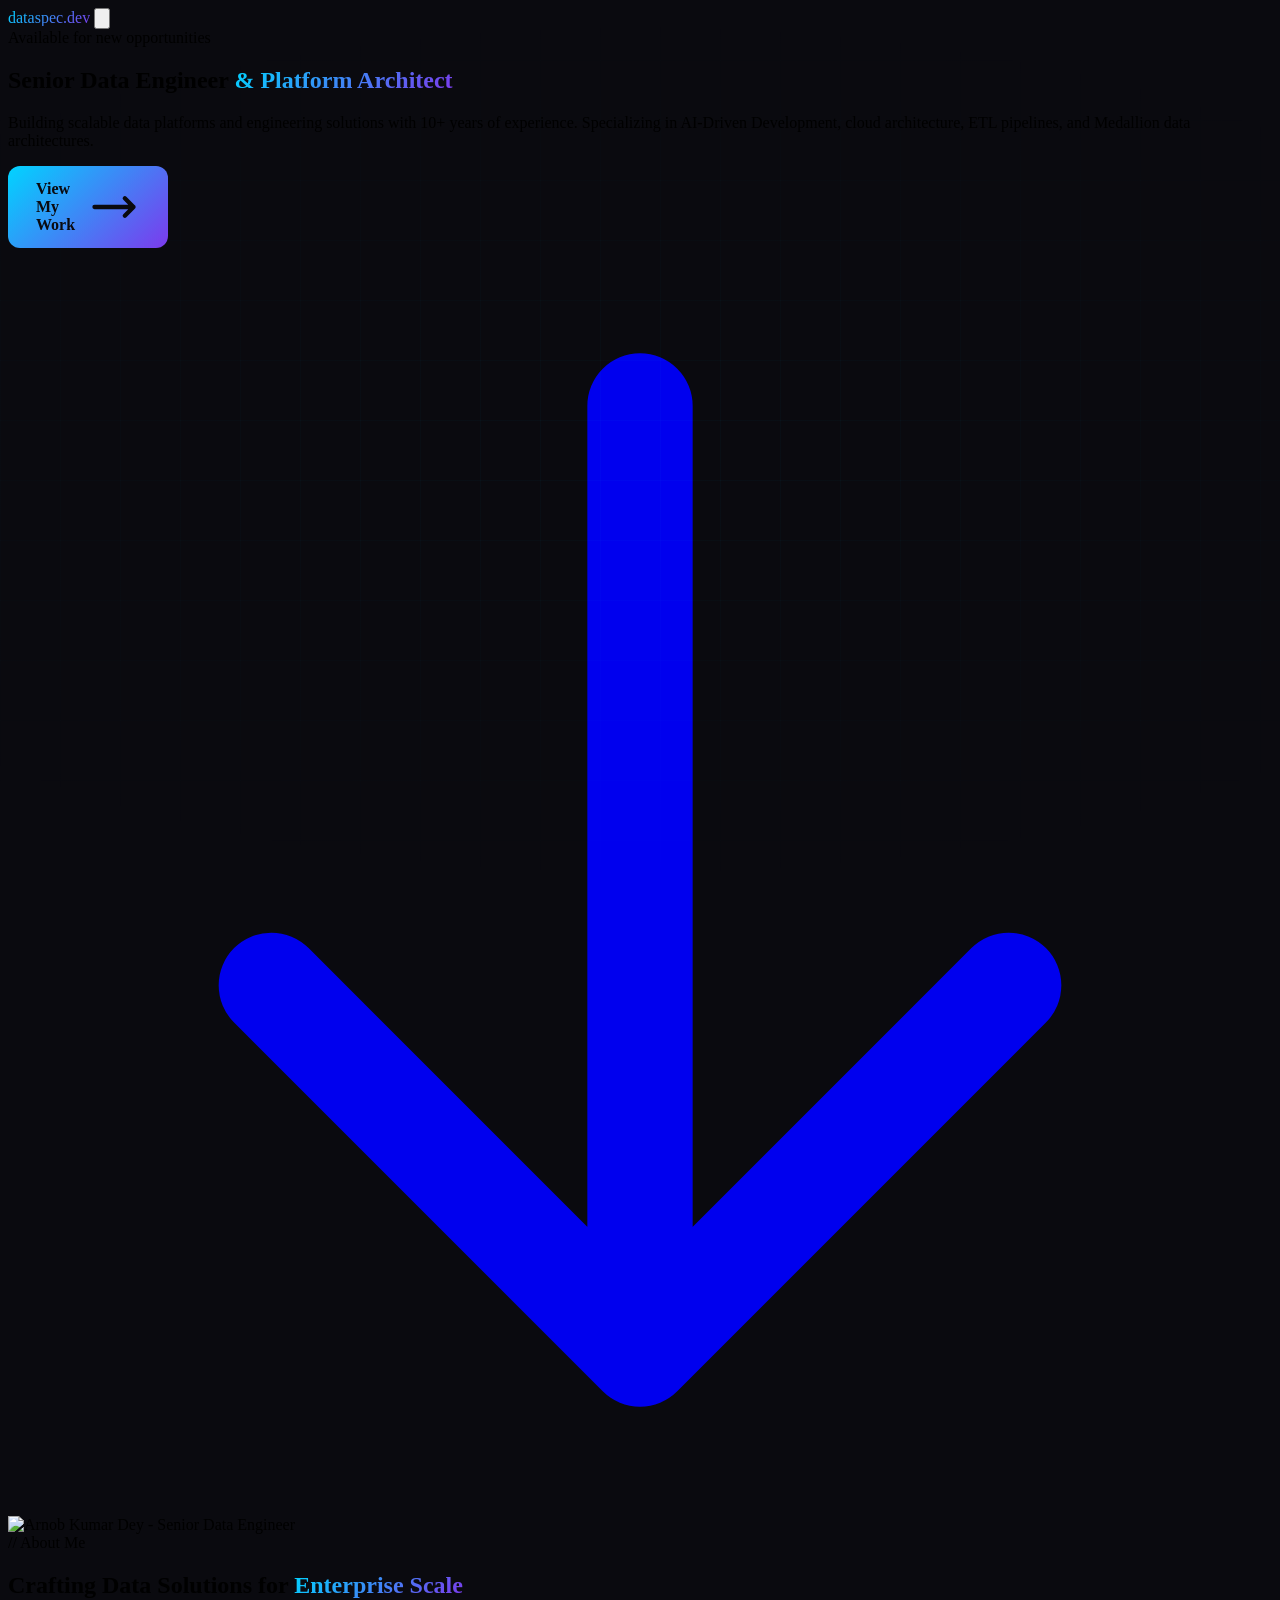
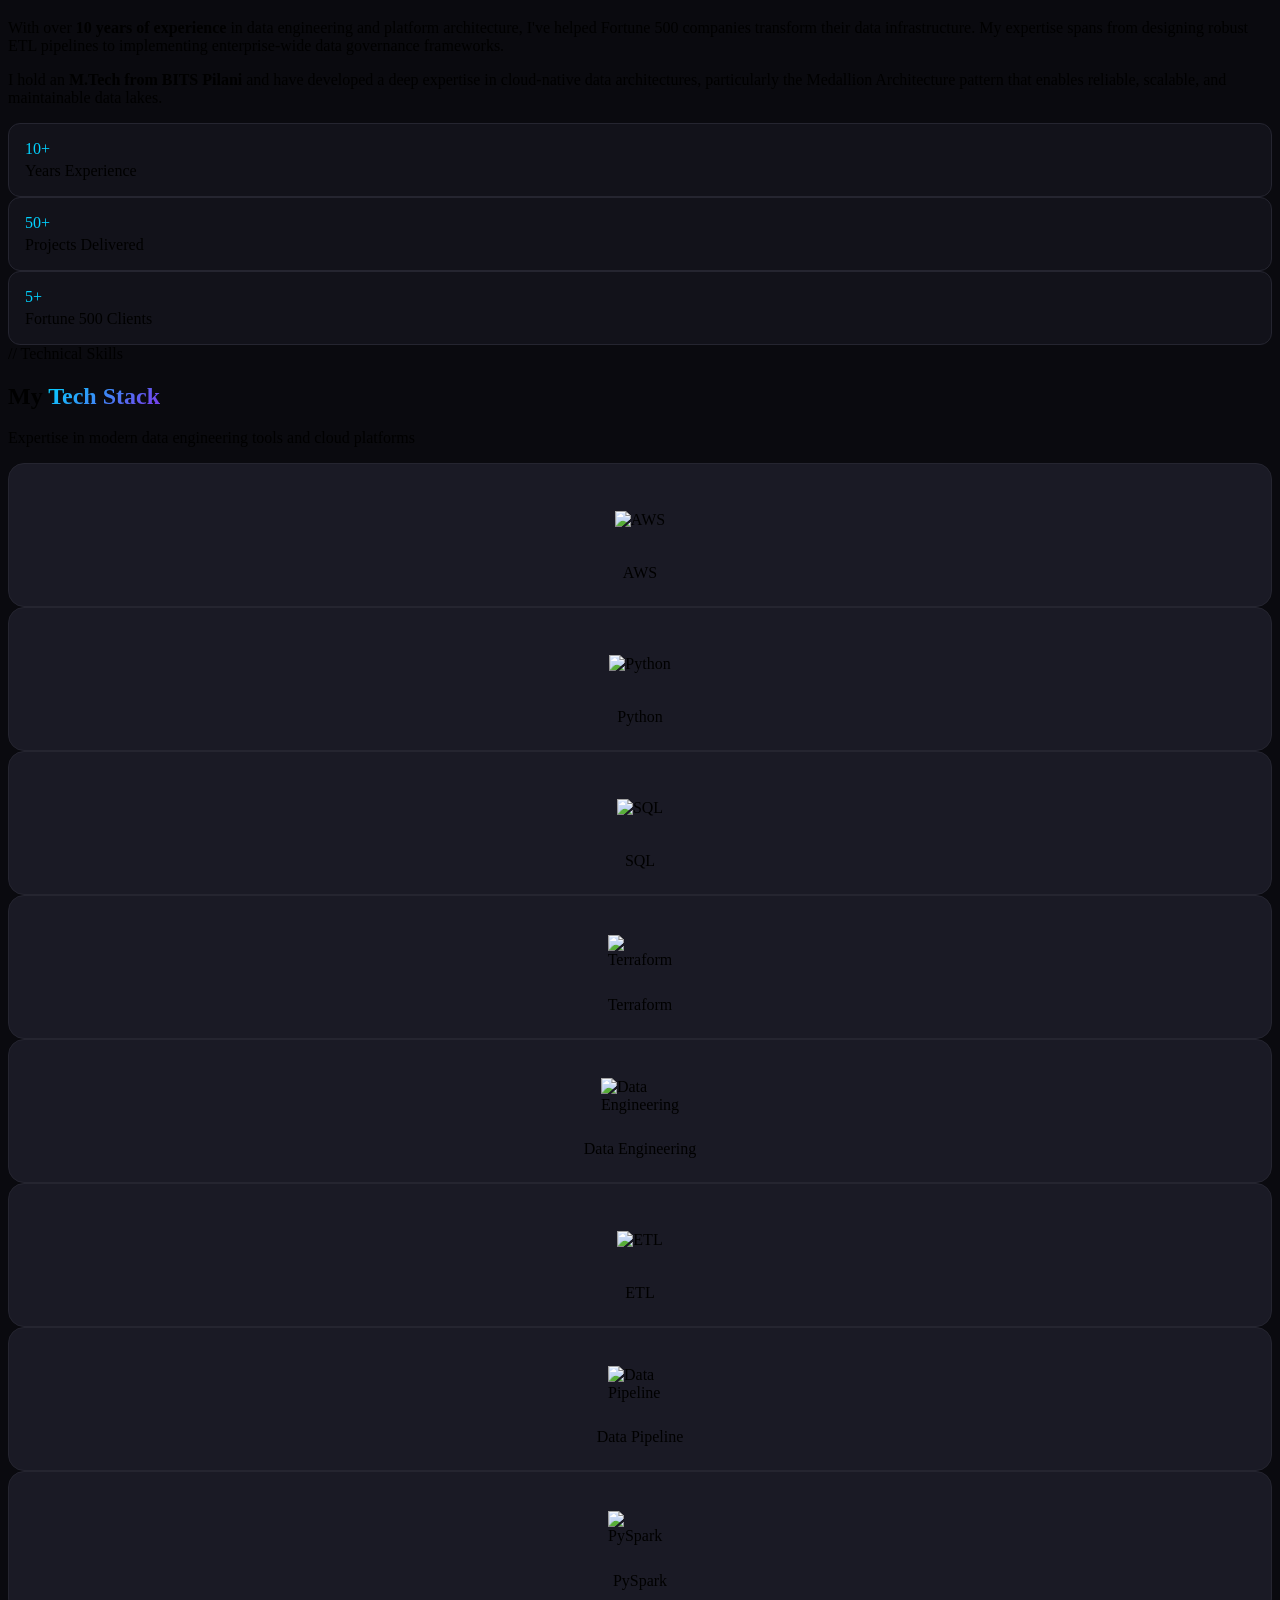
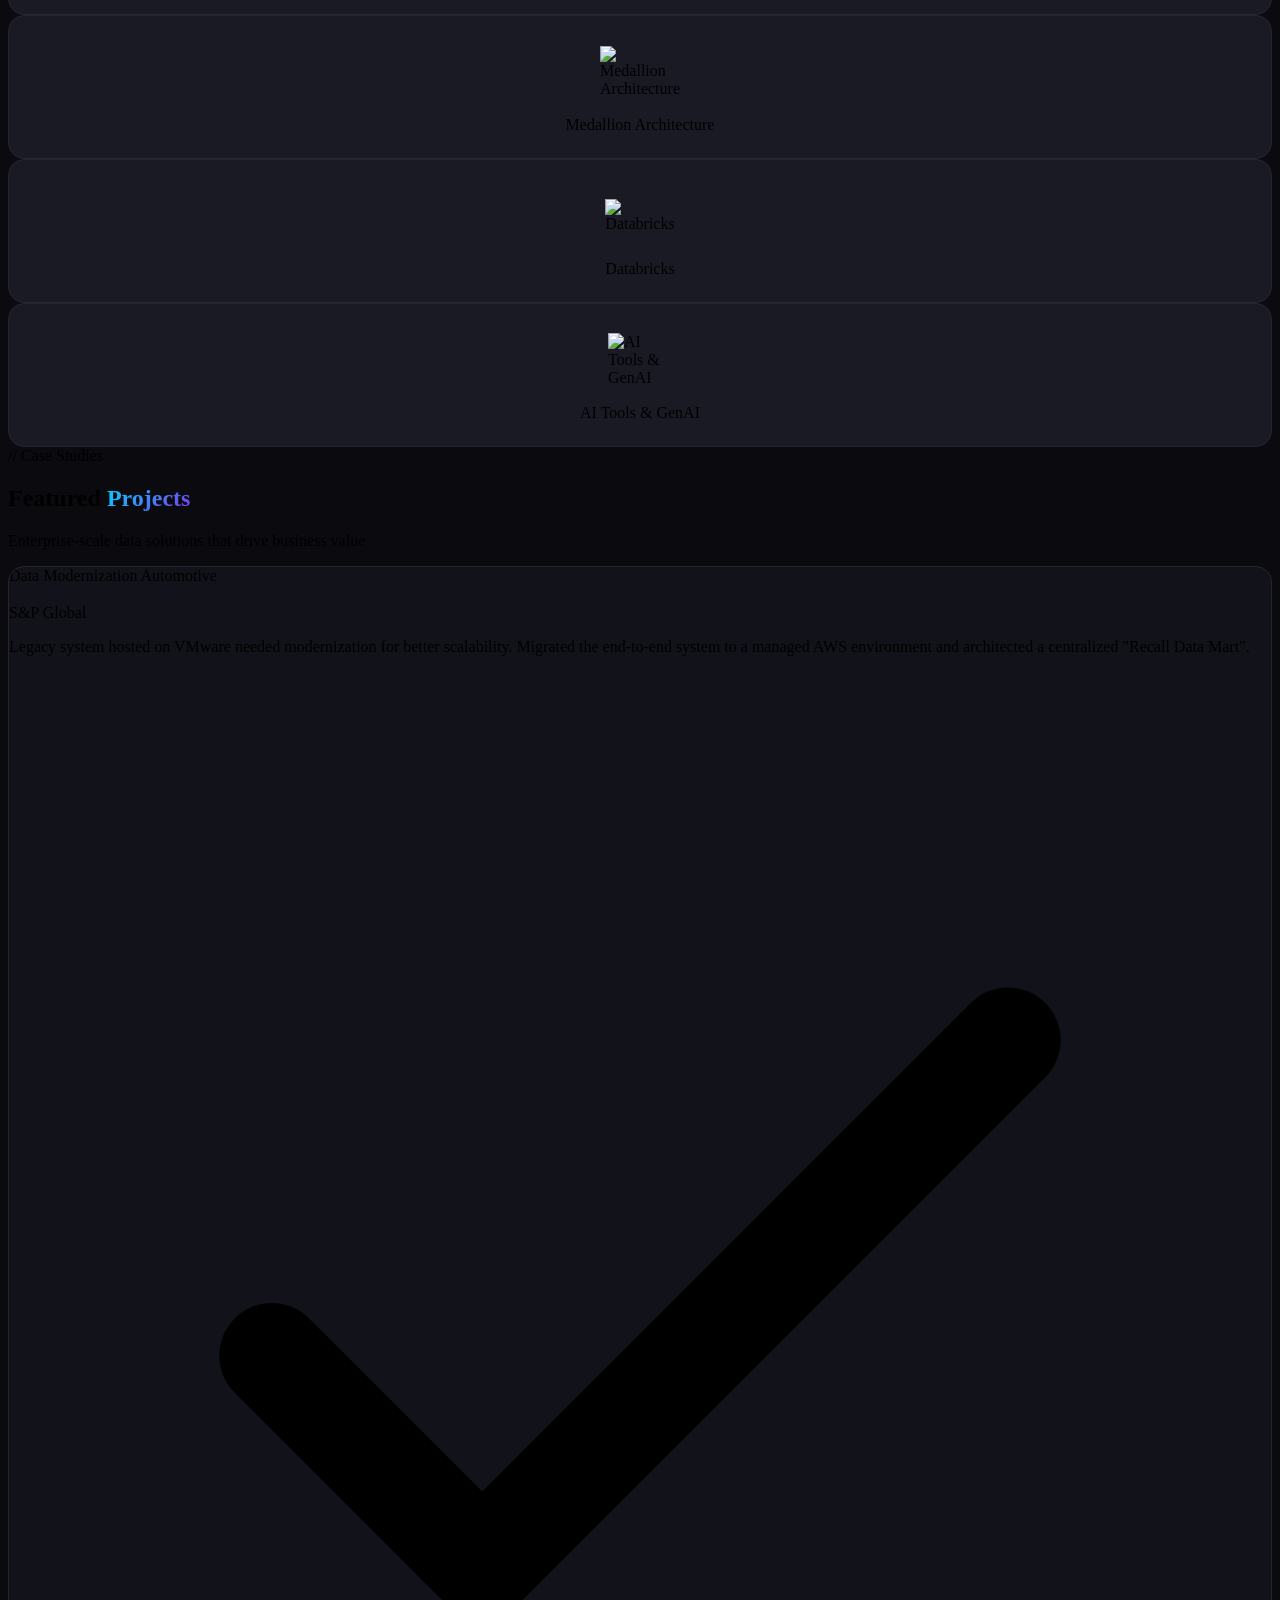
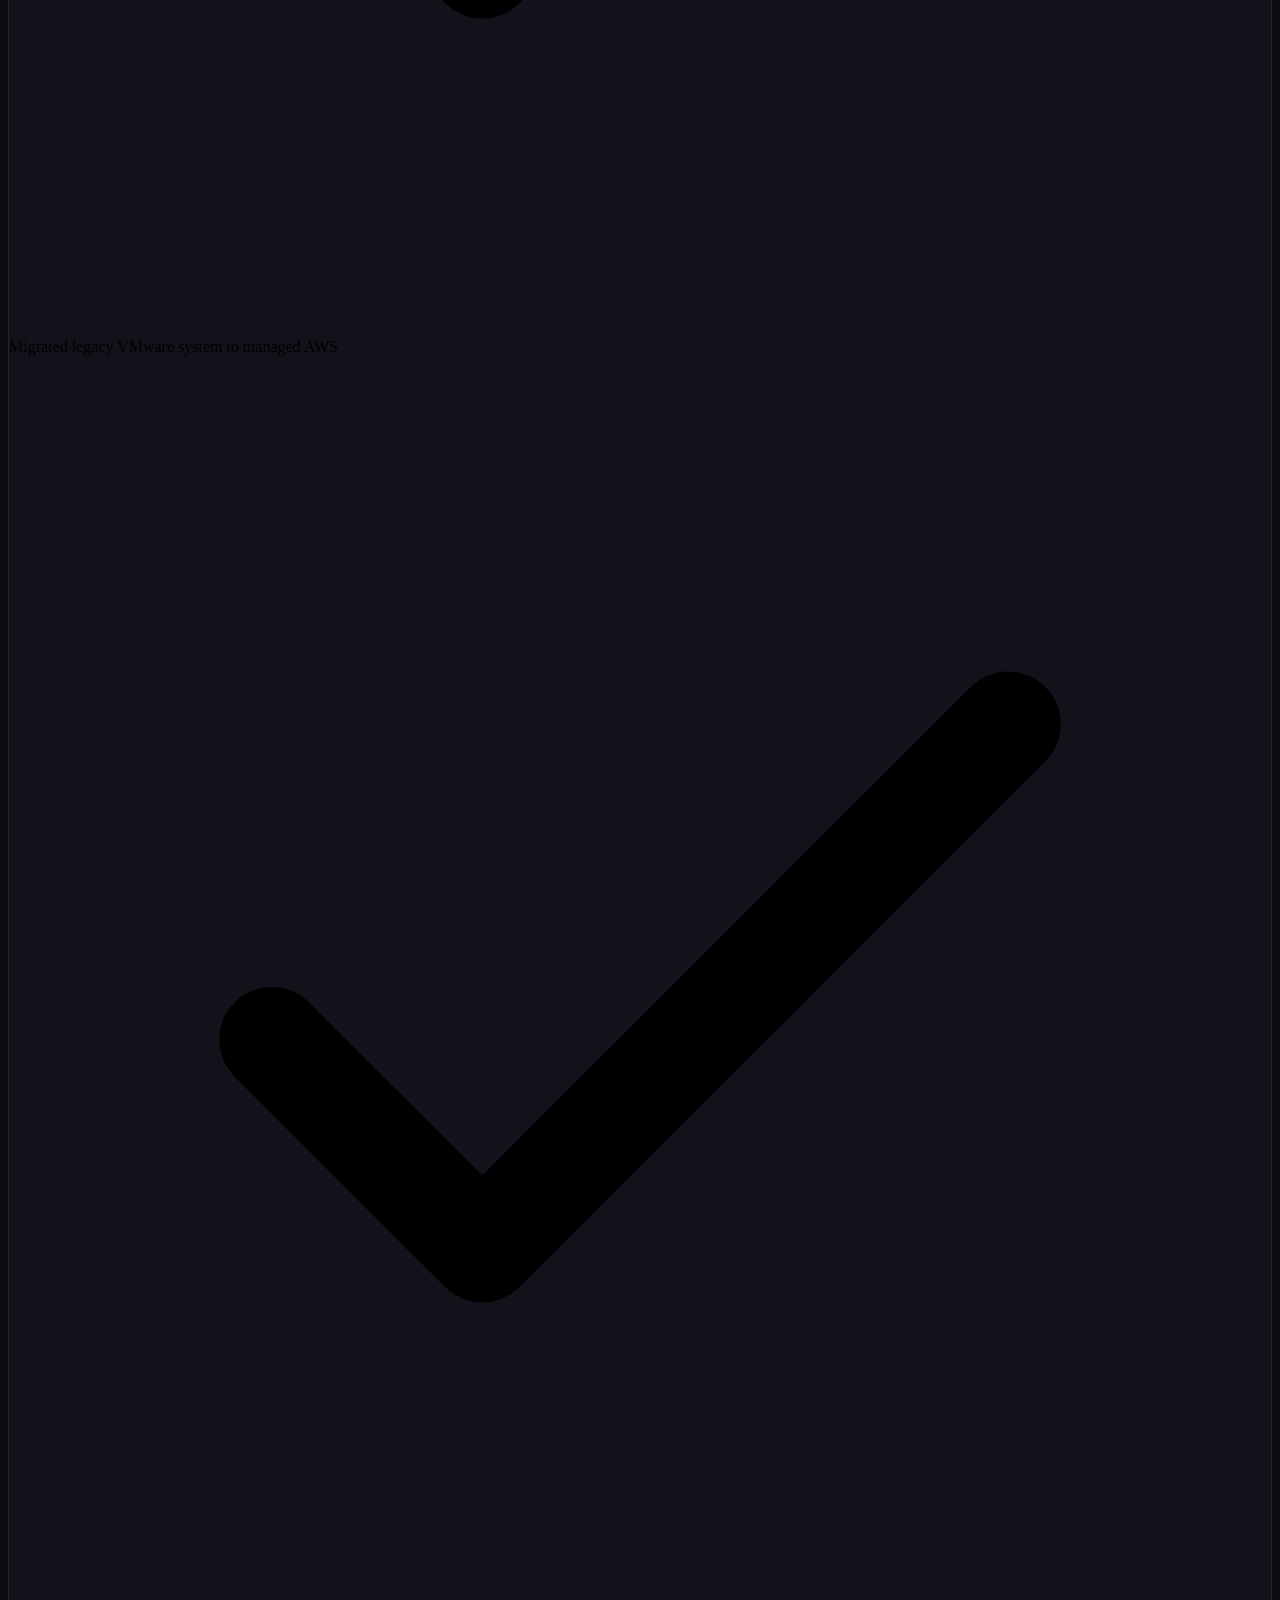
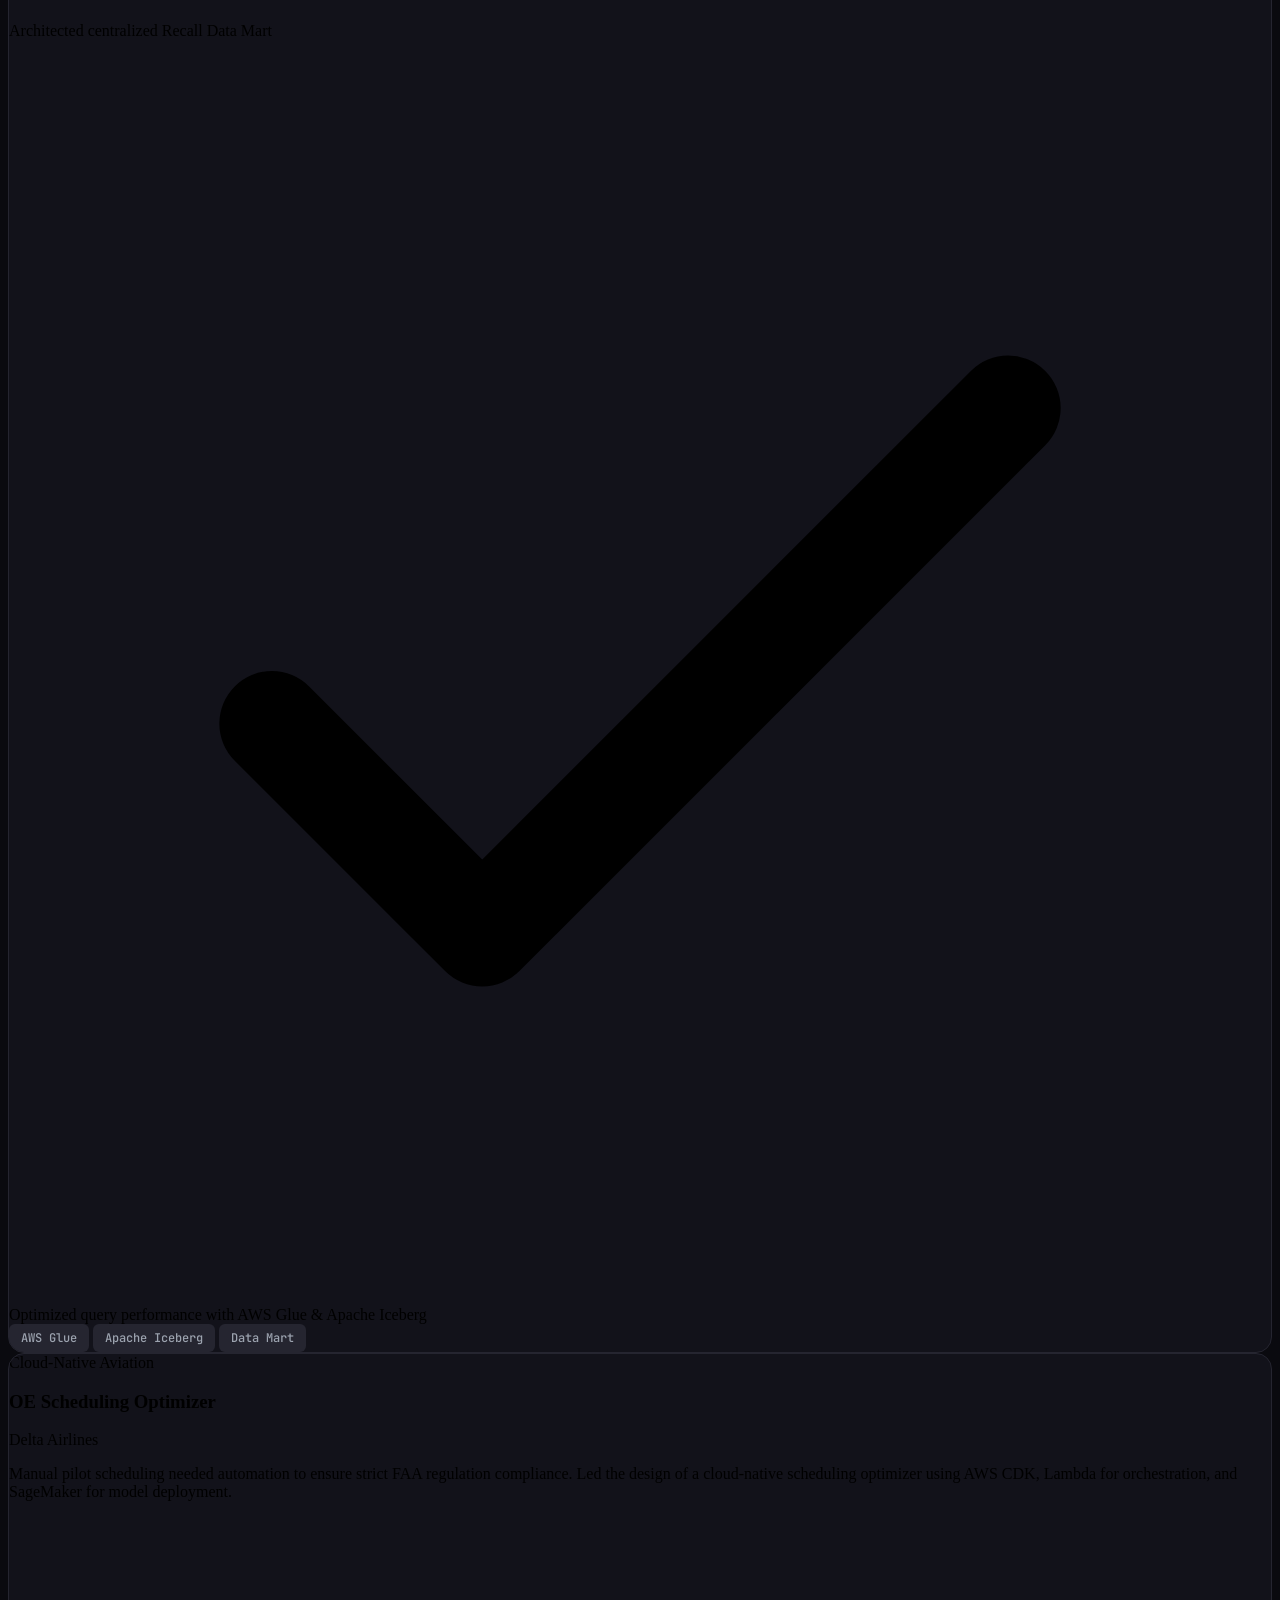
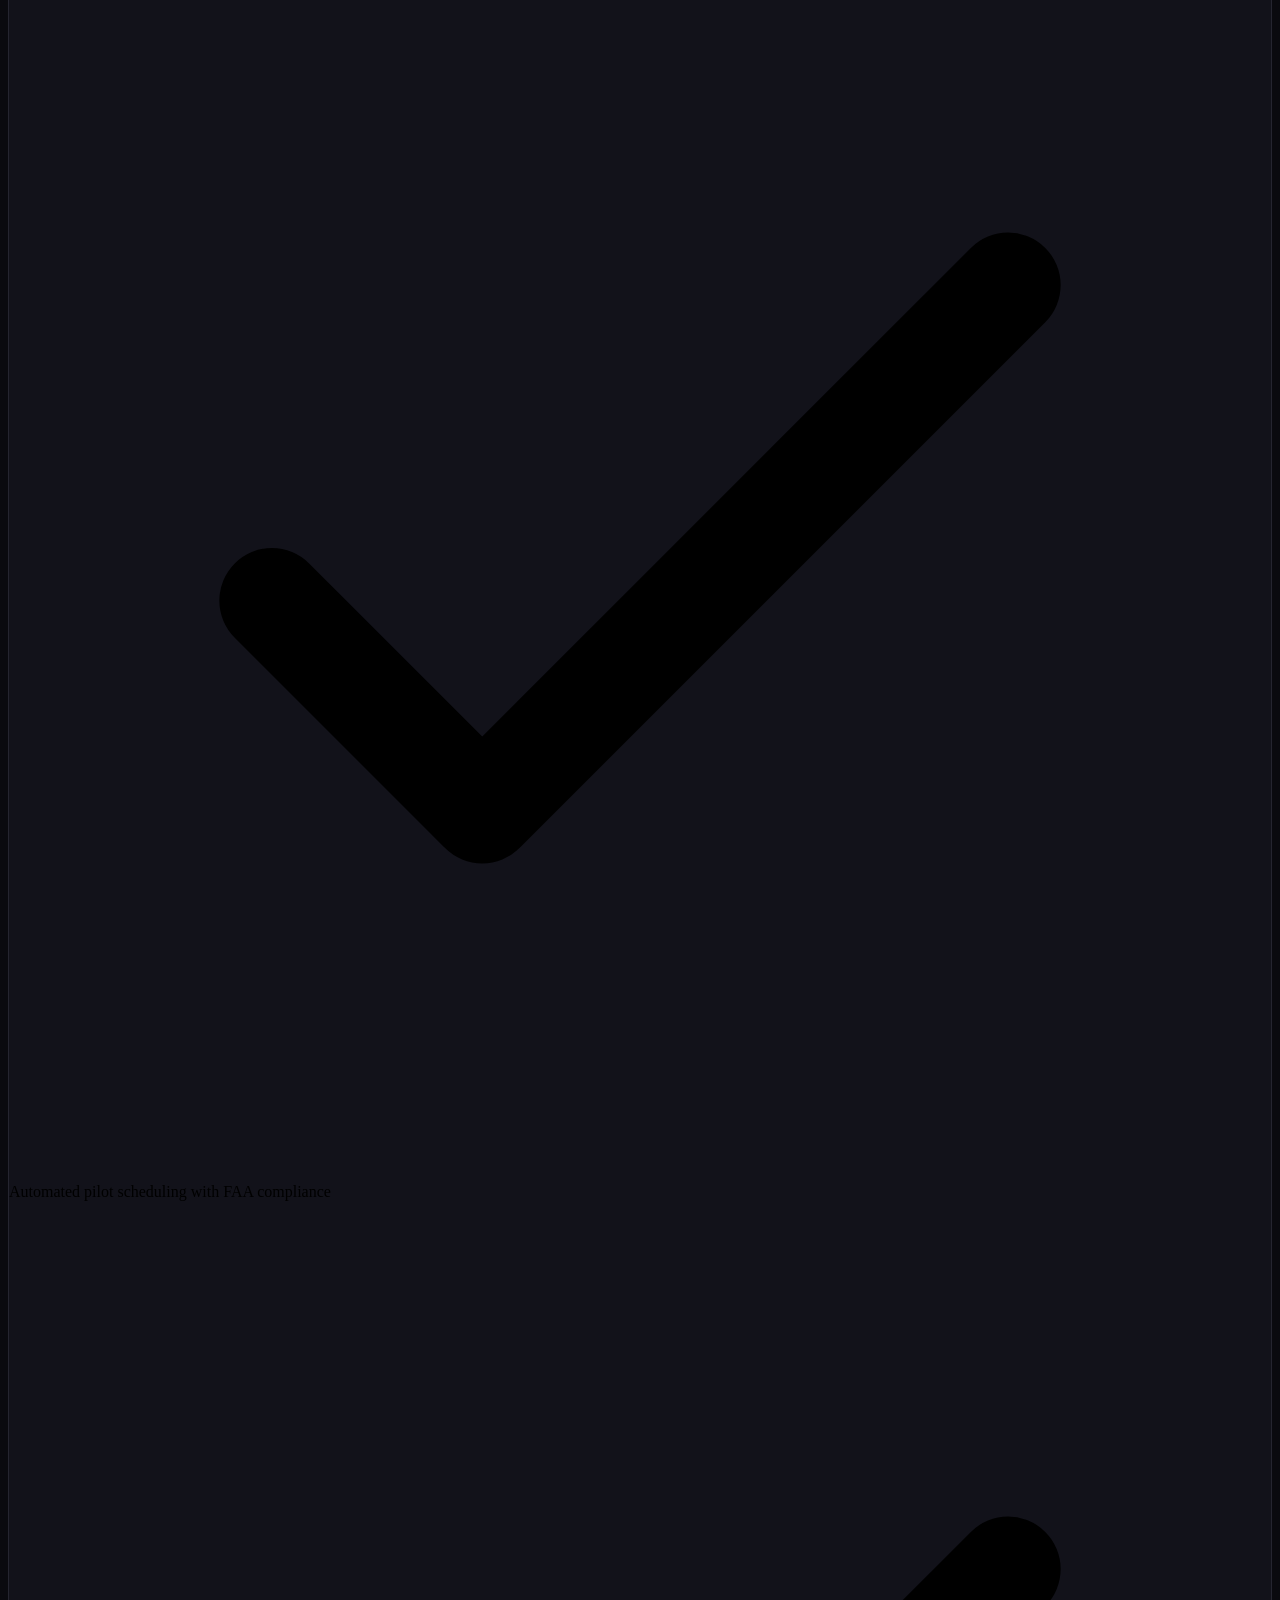
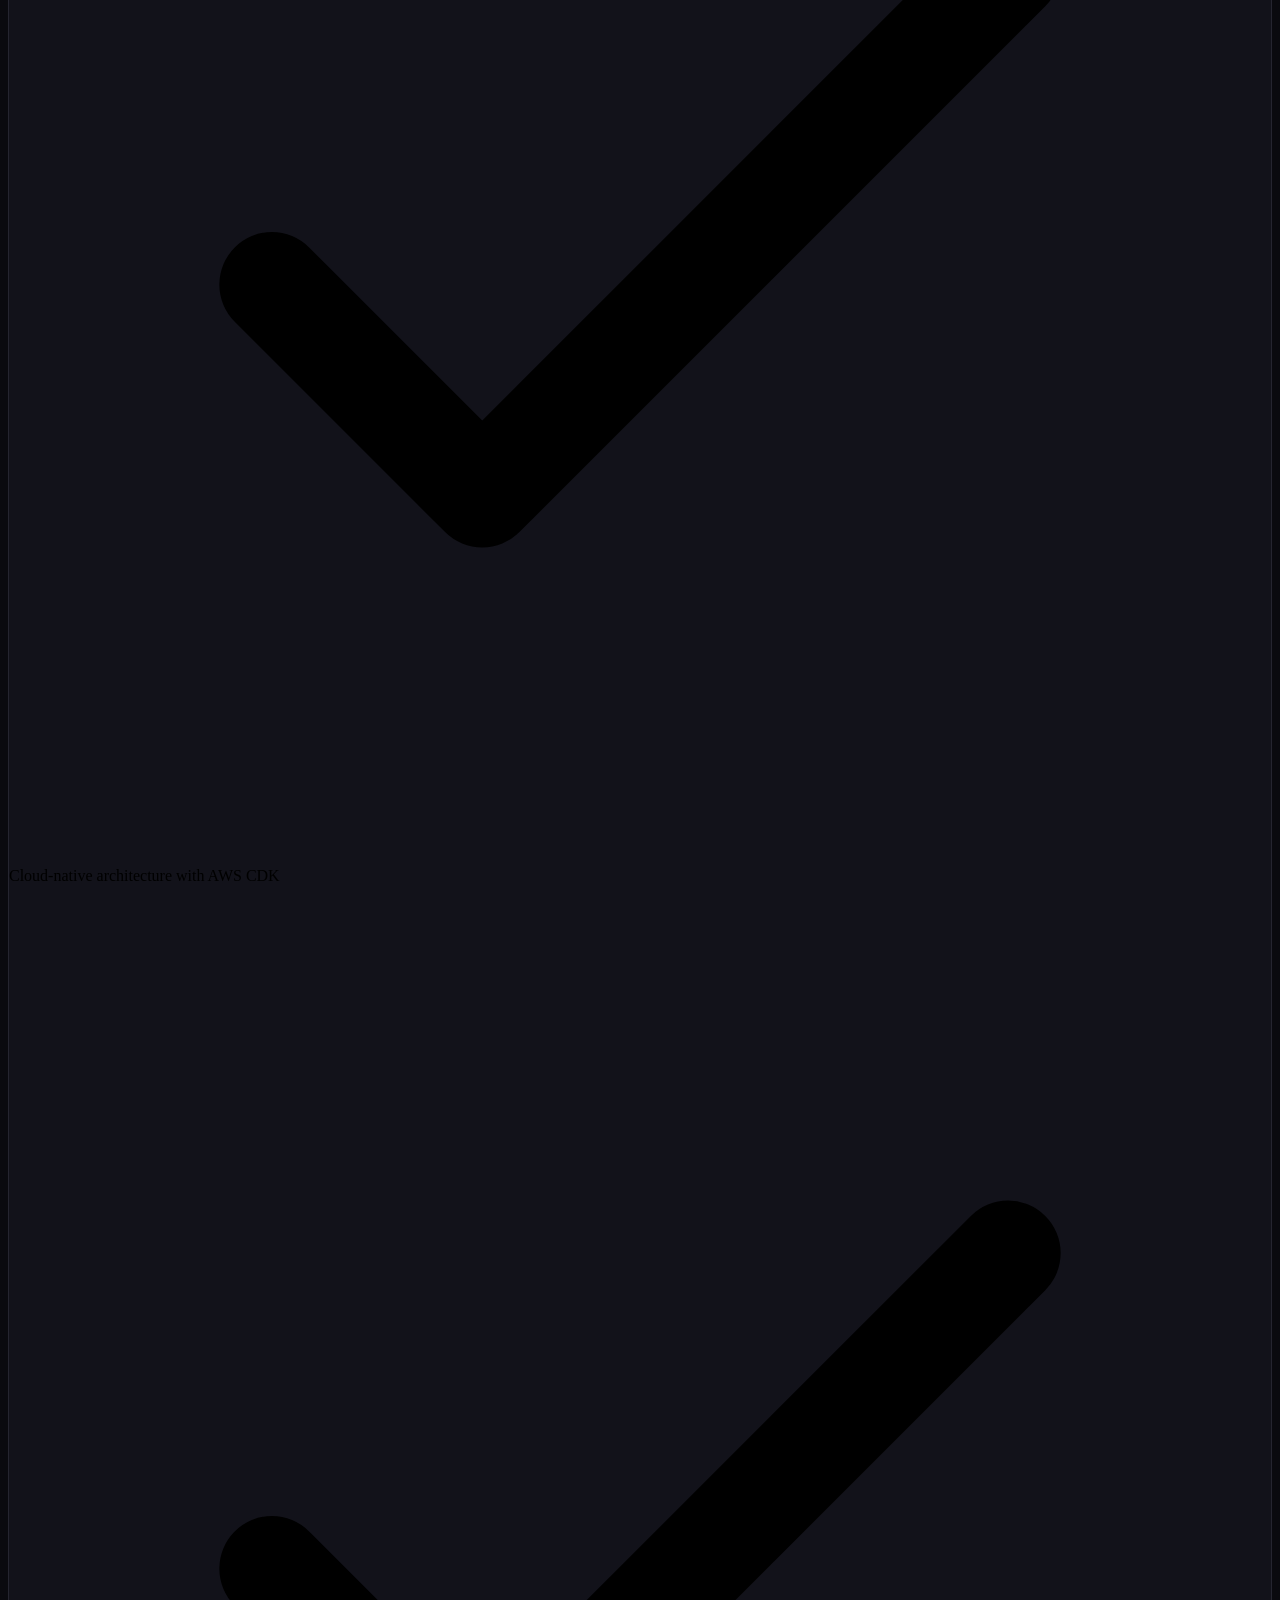
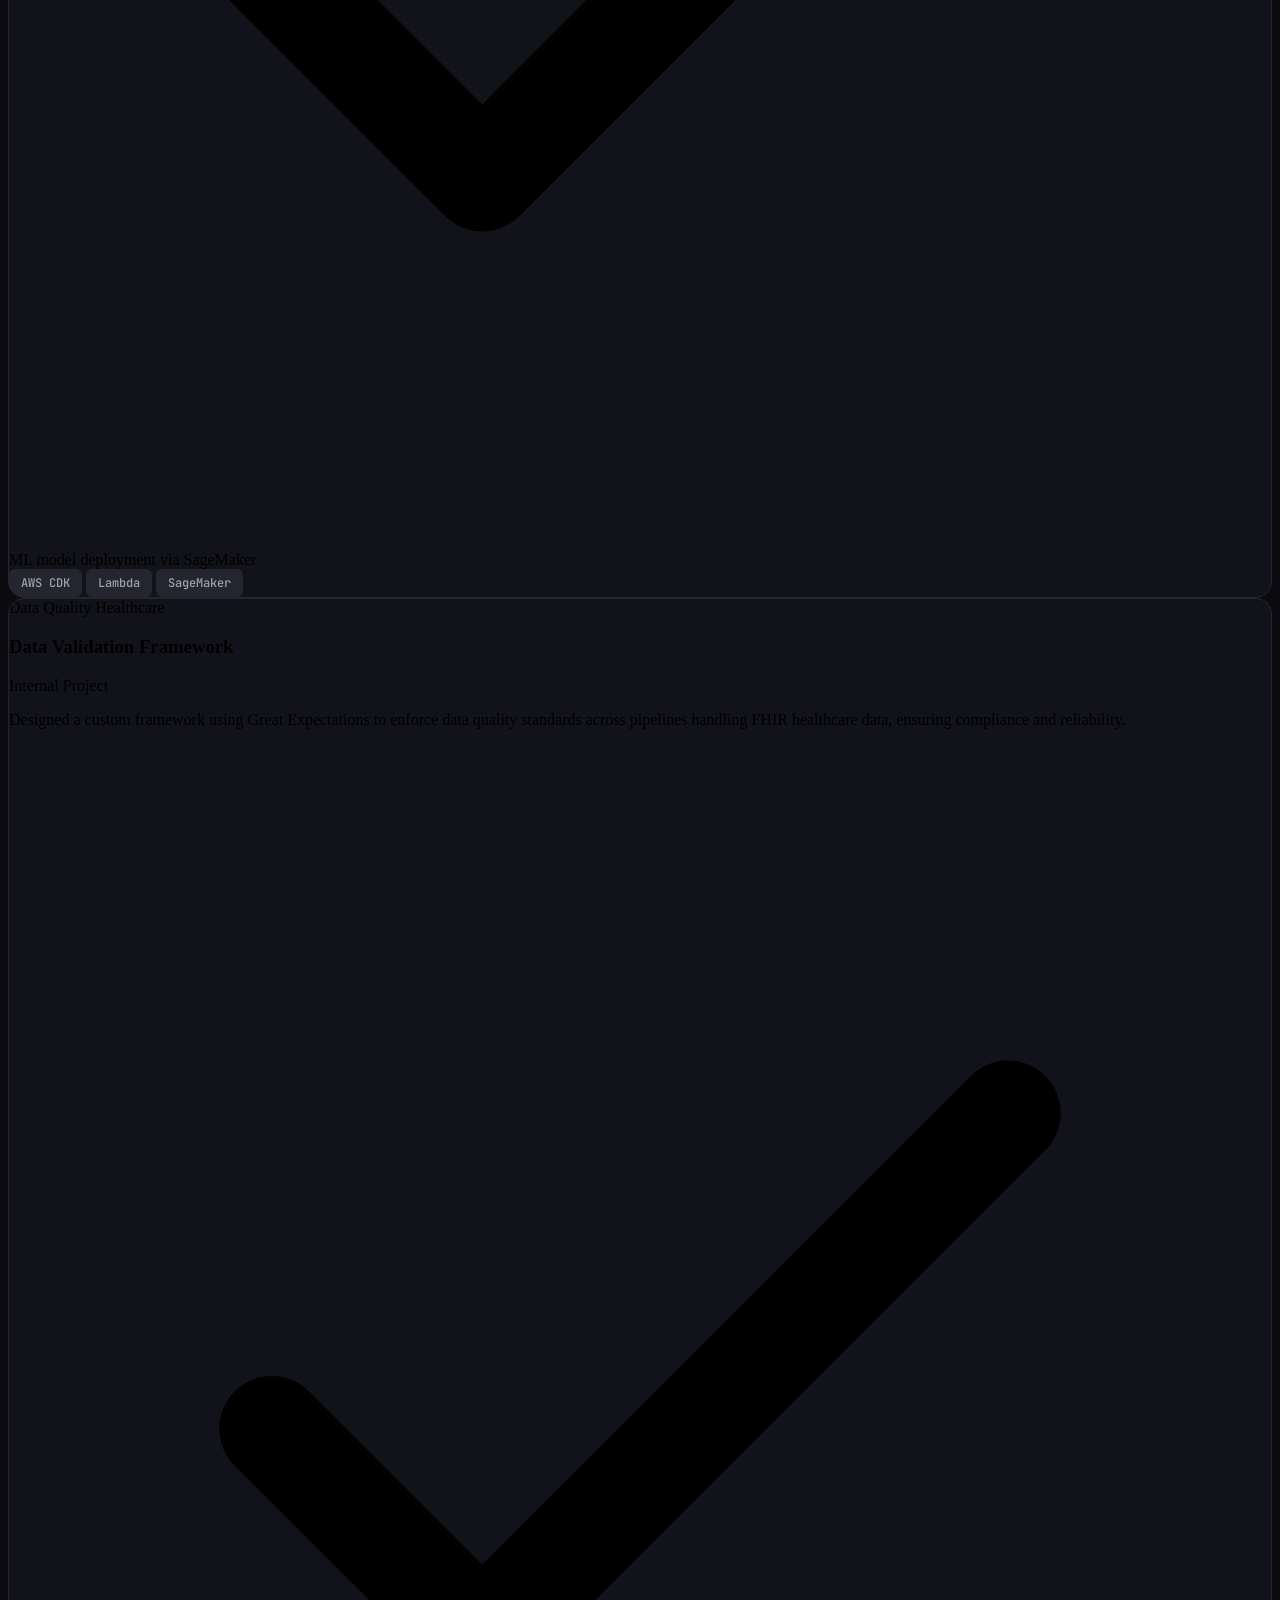
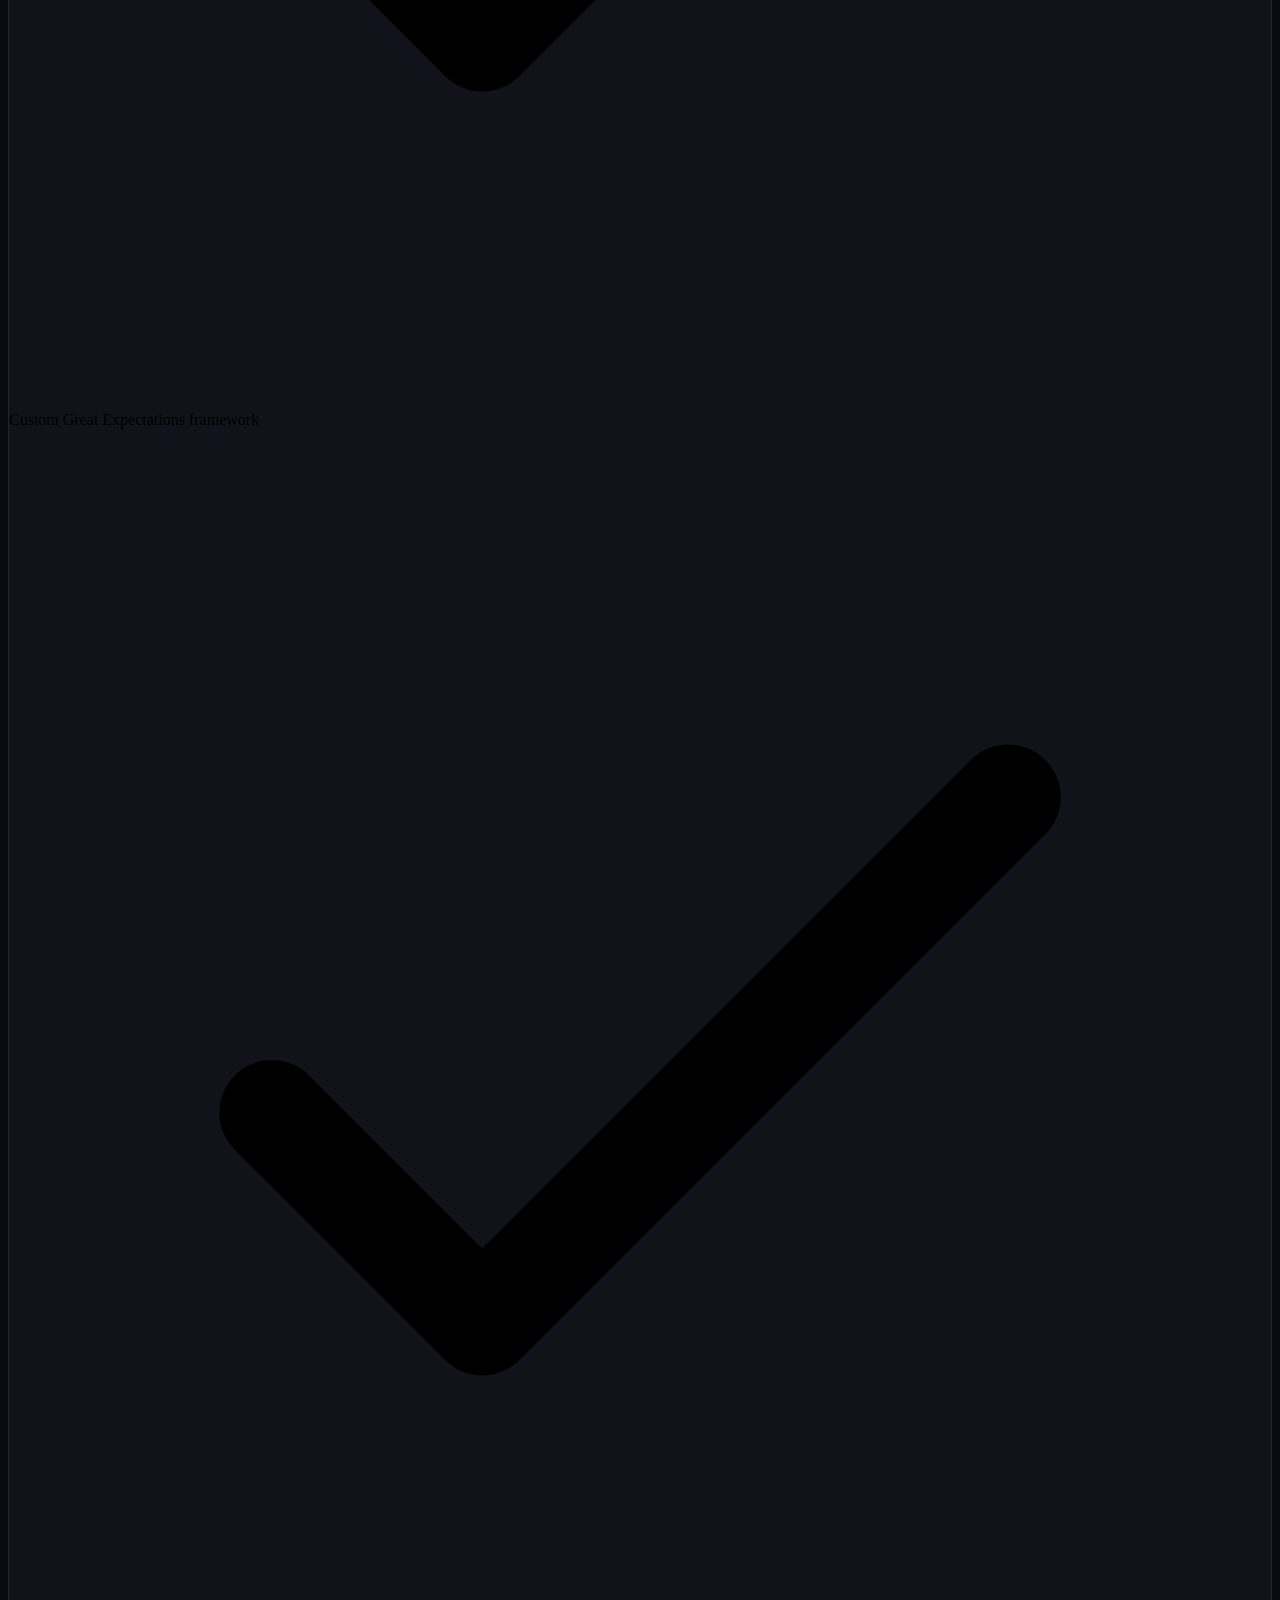
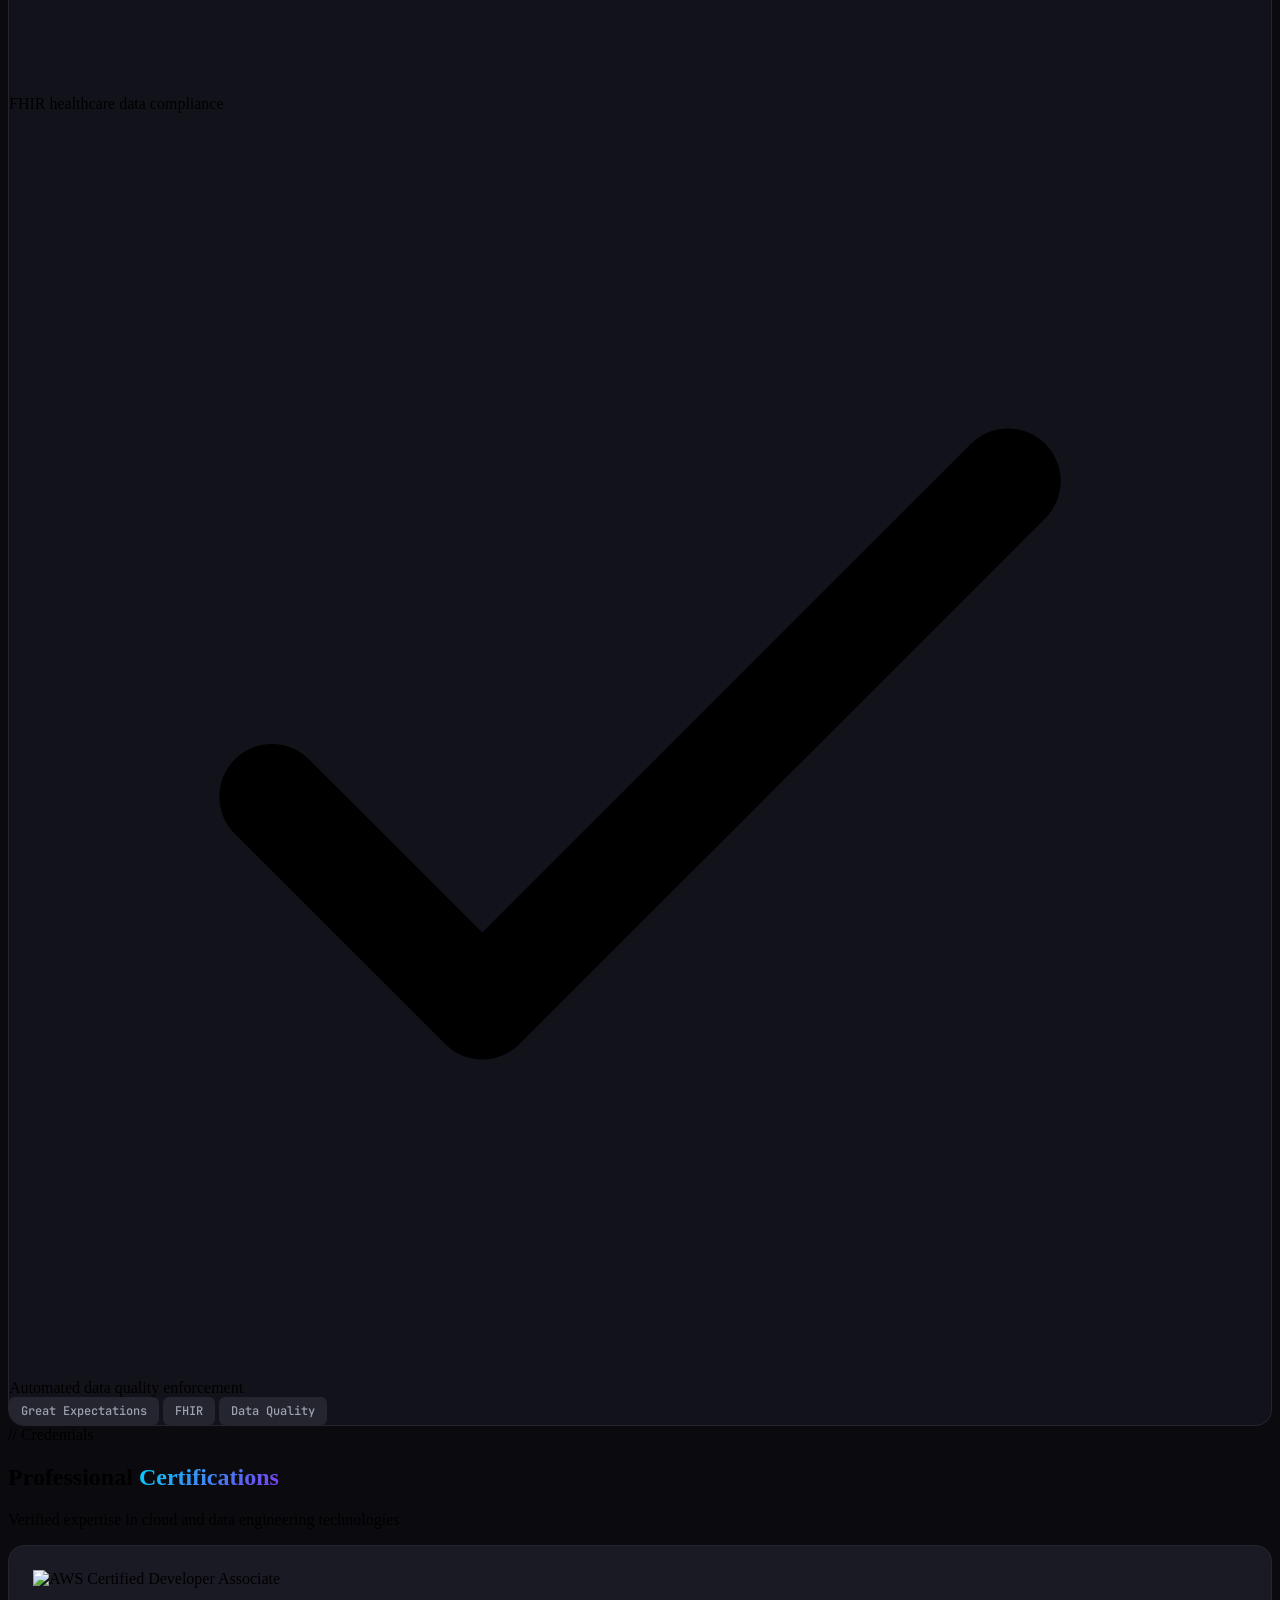
==== commit 2b85f050: "Restore redesigned site from backup_current, backup old site to /backup" ====
--- a/backup/index.html
+++ b/backup/index.html
@@ -141,13 +141,6 @@
                                 d="M17 8l4 4m0 0l-4 4m4-4H3" />
                         </svg>
                     </a>
-                    <a href="resources/Resume_Arnob_Kumar_Dey_DE.pdf" download class="btn-secondary">
-                        <svg class="w-5 h-5 mr-2" fill="none" stroke="currentColor" viewBox="0 0 24 24">
-                            <path stroke-linecap="round" stroke-linejoin="round" stroke-width="2"
-                                d="M12 10v6m0 0l-3-3m3 3l3-3m2 8H7a2 2 0 01-2-2V5a2 2 0 012-2h5.586a1 1 0 01.707.293l5.414 5.414a1 1 0 01.293.707V19a2 2 0 01-2 2z" />
-                        </svg>
-                        <span>Download Resume</span>
-                    </a>
                 </div>
             </div>
         </div>
